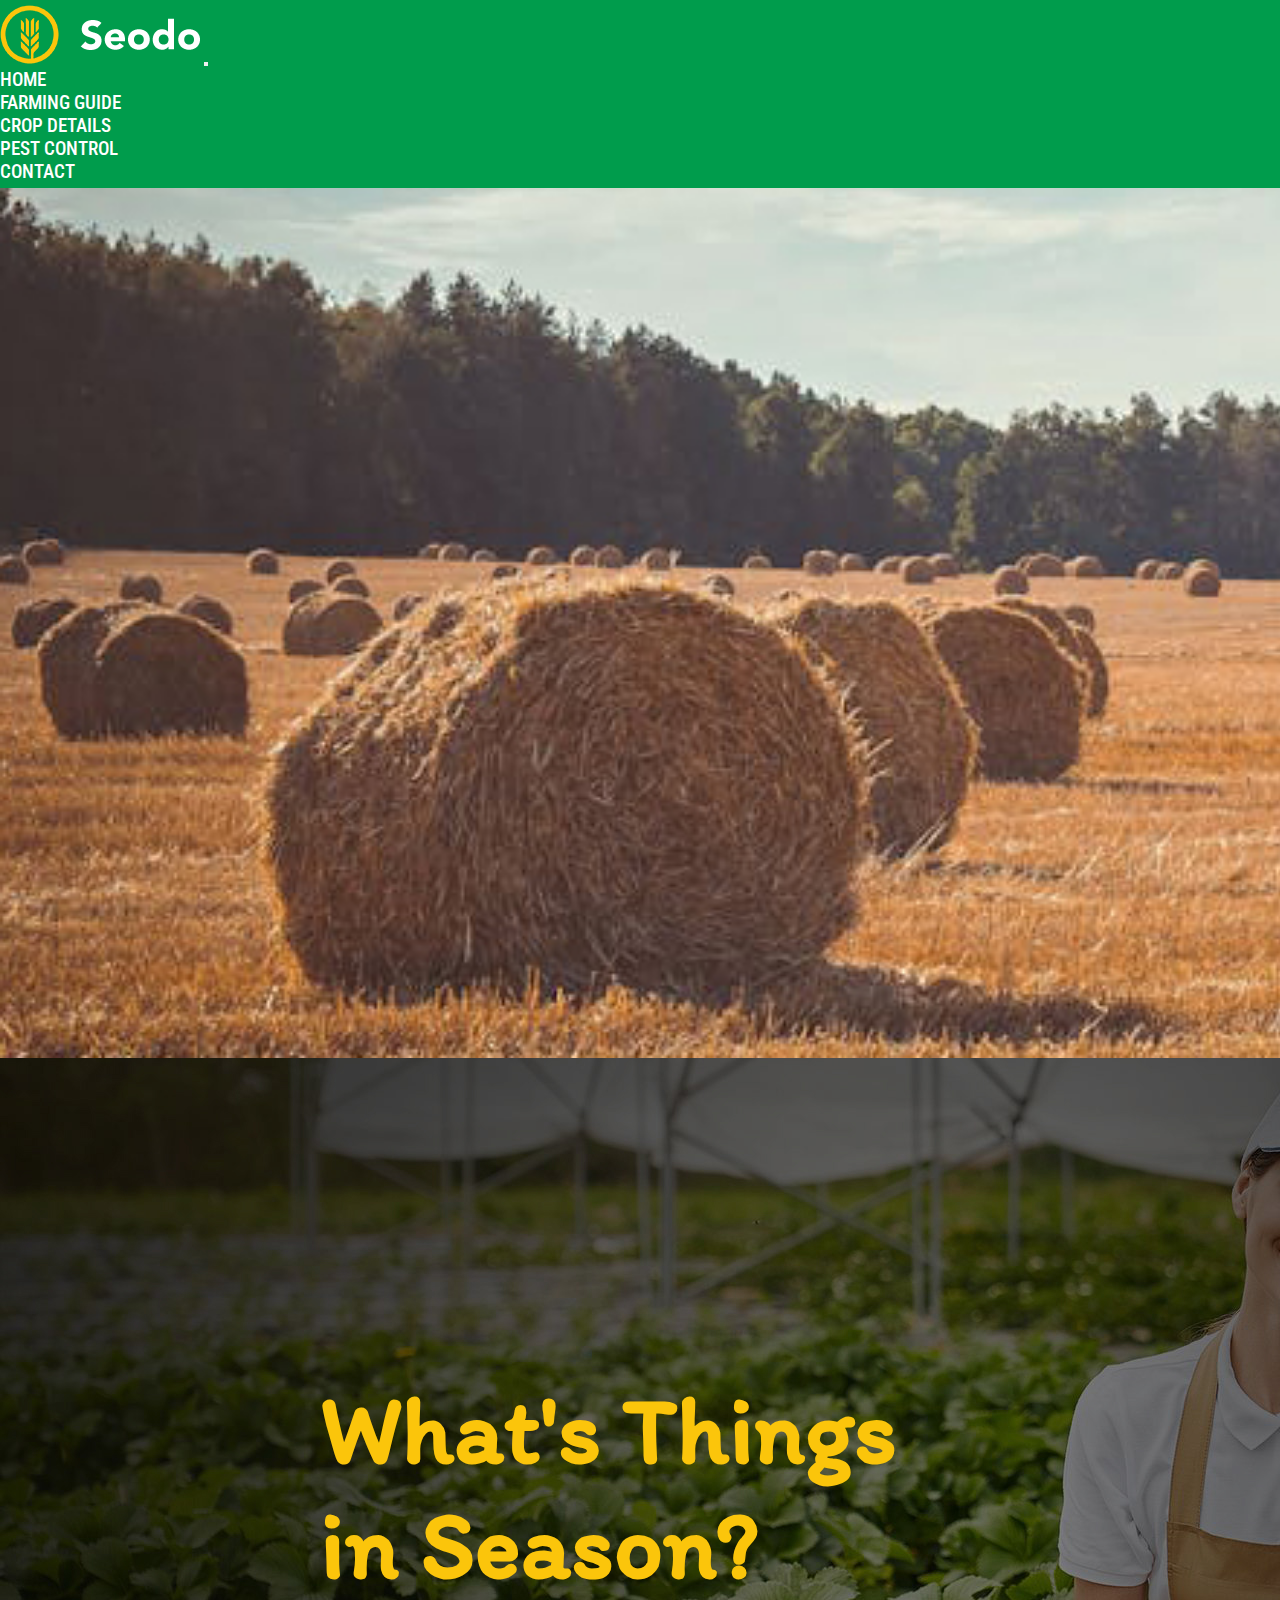
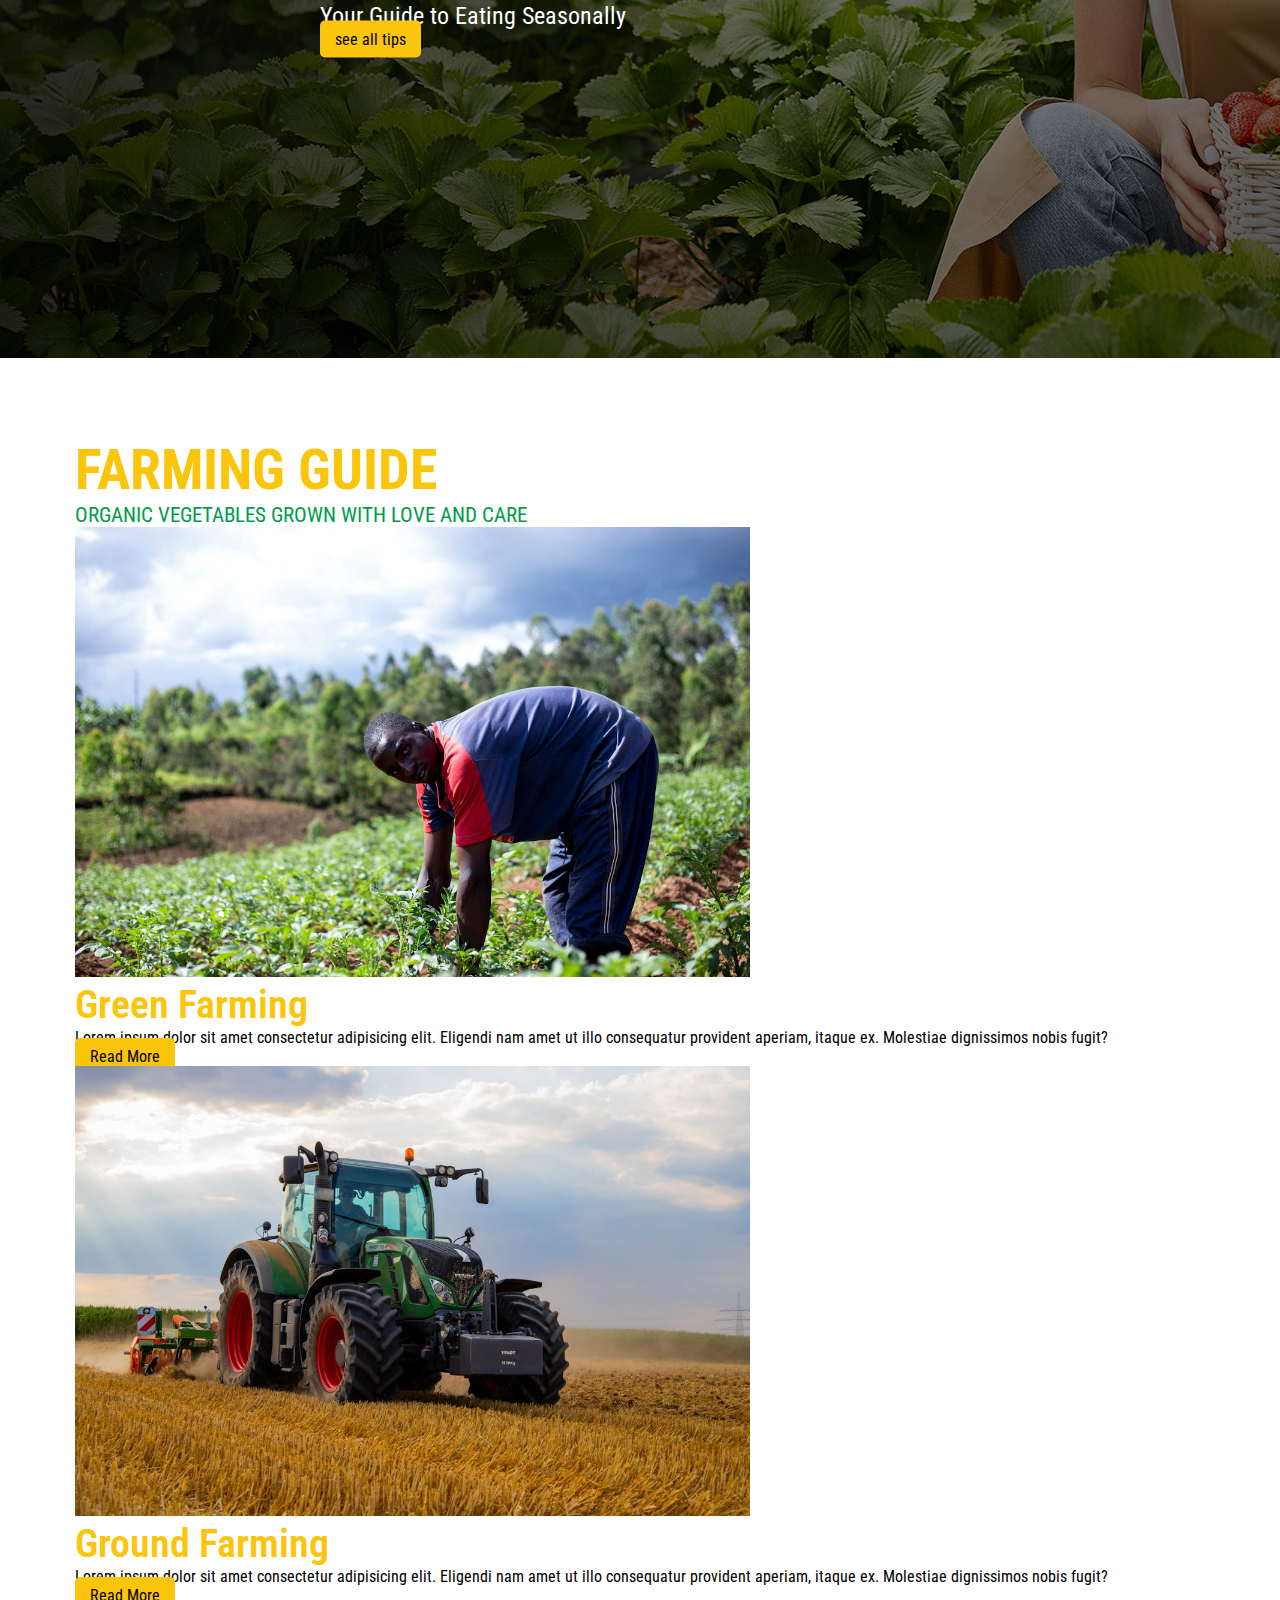
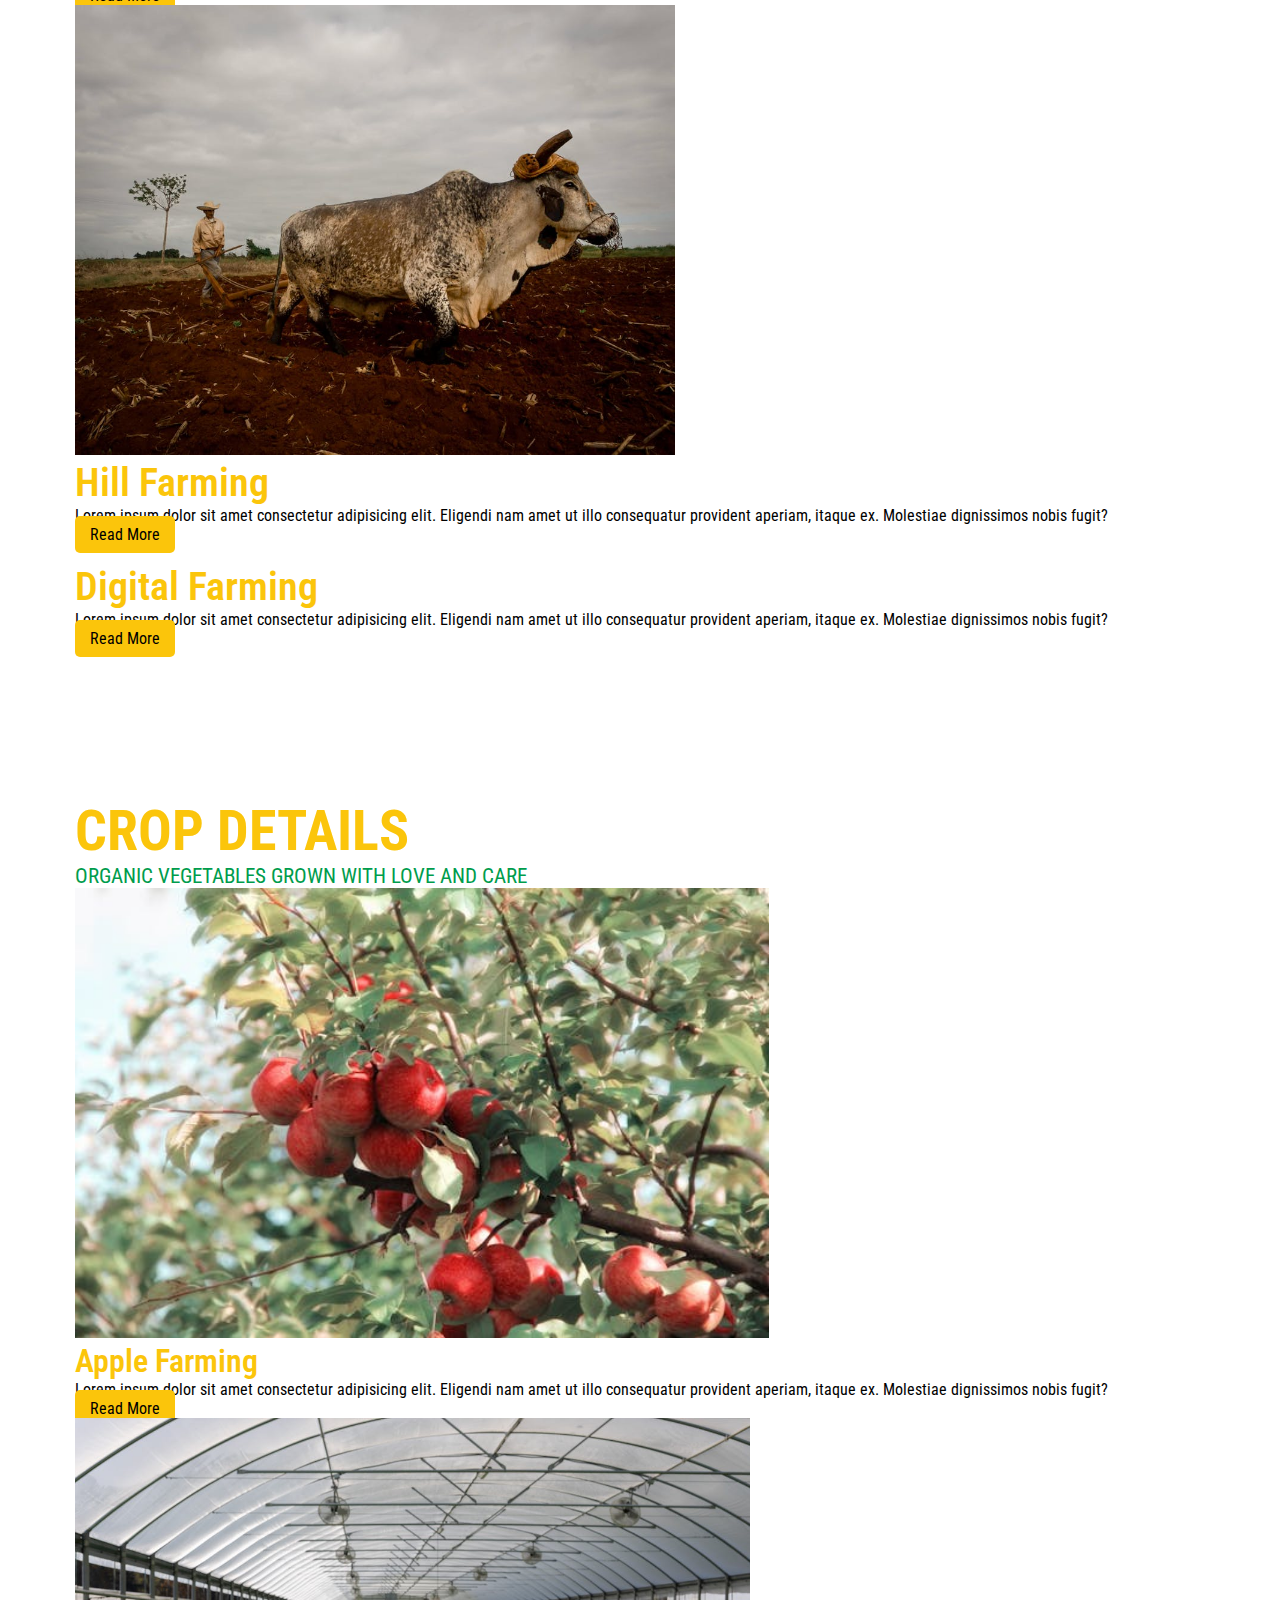
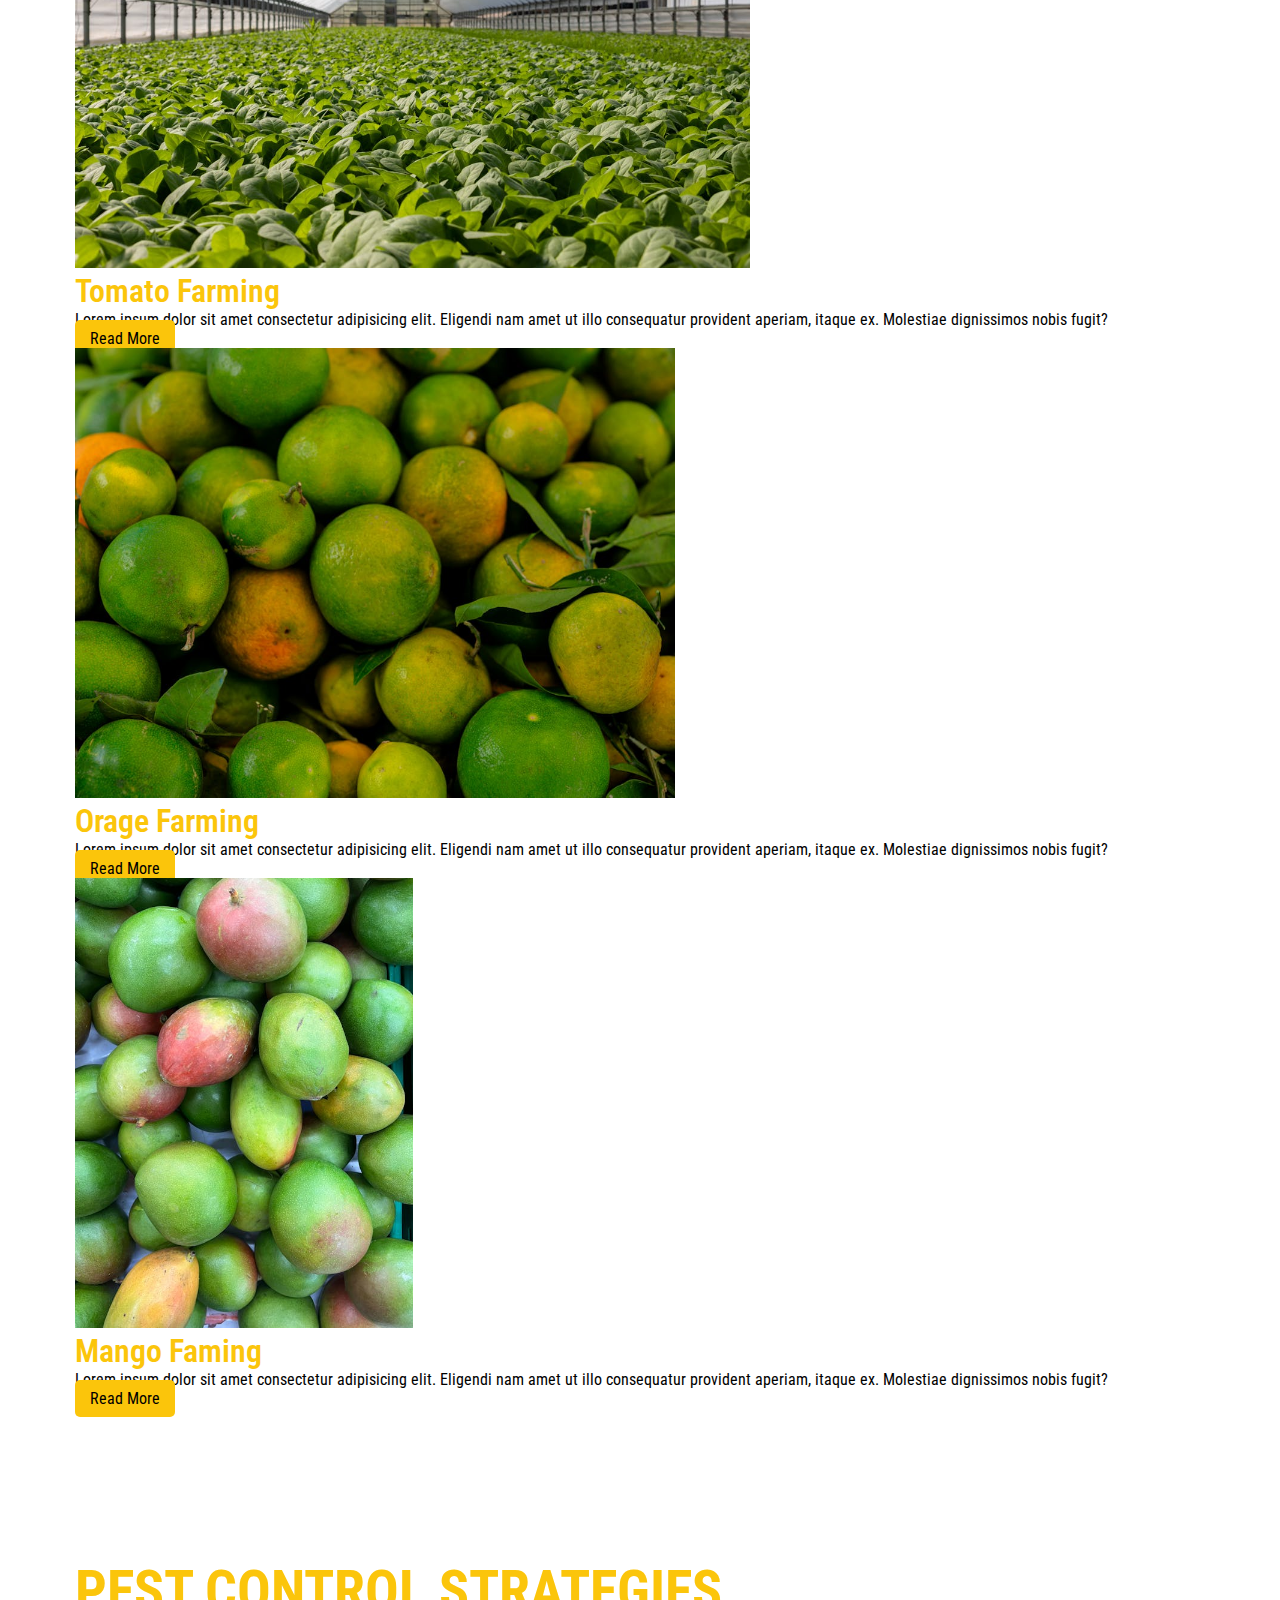
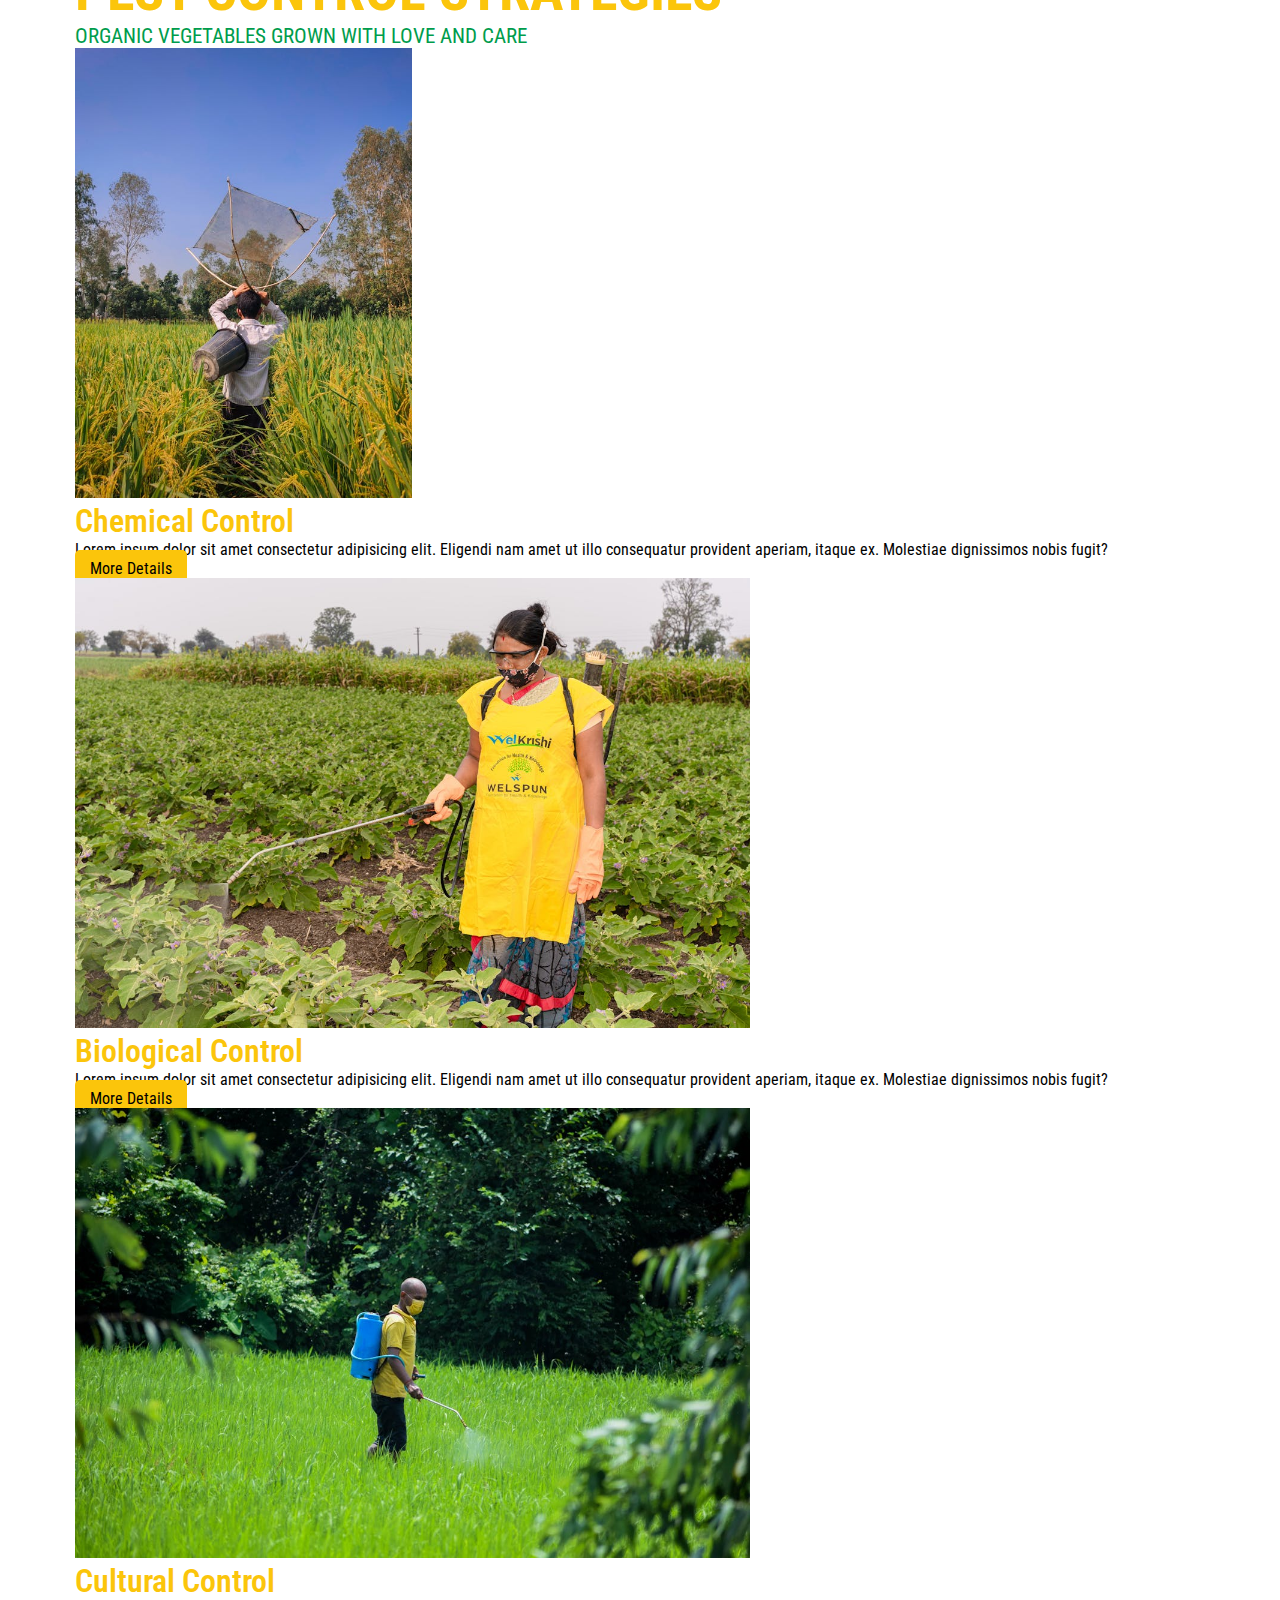
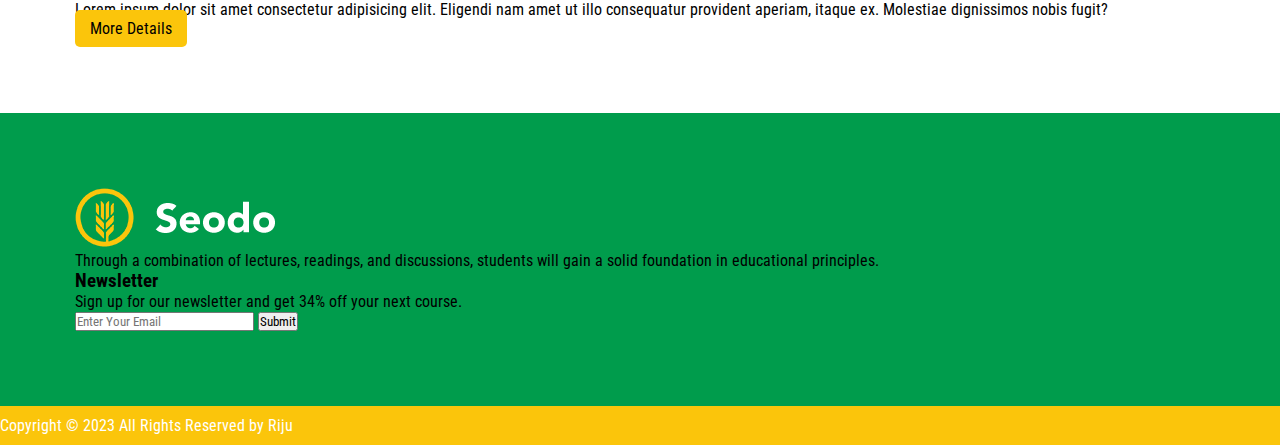
==== index.html @ 11be9fd6 "seodo farming" ====
<!DOCTYPE html>
<html lang="en">

<head>
  <title>Farming Website Desing by Suvra</title>
  <!-- Required meta tags -->
  <meta charset="utf-8" />
  <meta name="viewport" content="width=device-width, initial-scale=1" />

  <!-- Bootstrap CSS -->
  <link href="https://cdn.jsdelivr.net/npm/bootstrap@5.0.2/dist/css/bootstrap.min.css" rel="stylesheet"
    integrity="sha384-EVSTQN3/azprG1Anm3QDgpJLIm9Nao0Yz1ztcQTwFspd3yD65VohhpuuCOmLASjC" crossorigin="anonymous" />
  <!-- Fontawesome cdn link -->
  <link rel="stylesheet" href="https://cdnjs.cloudflare.com/ajax/libs/font-awesome/6.6.0/css/all.min.css"
    integrity="sha512-Kc323vGBEqzTmouAECnVceyQqyqdsSiqLQISBL29aUW4U/M7pSPA/gEUZQqv1cwx4OnYxTxve5UMg5GT6L4JJg=="
    crossorigin="anonymous" referrerpolicy="no-referrer" />
  <!-- Google font link -->
  <link rel="preconnect" href="https://fonts.googleapis.com" />
  <link rel="preconnect" href="https://fonts.gstatic.com" crossorigin />
  <link
    href="https://fonts.googleapis.com/css2?family=Montserrat:ital,wght@0,100..900;1,100..900&family=Roboto+Condensed:ital,wght@0,100..900;1,100..900&family=Roboto:ital,wght@0,100;0,300;0,400;0,500;0,700;0,900;1,100;1,300;1,400;1,500;1,700;1,900&display=swap"
    rel="stylesheet" />
  <link rel="preconnect" href="https://fonts.googleapis.com" />
  <link rel="preconnect" href="https://fonts.gstatic.com" crossorigin />
  <link href="https://fonts.googleapis.com/css2?family=Itim&display=swap" rel="stylesheet" />

  <!-- Custom CSS link -->
  <link rel="stylesheet" href="asset/css/style.css" />
</head>

<body>
  <!-- Header section -->

  <section class="header-section">
    <nav class="navbar navbar-expand-lg navbar-light">
      <div class="container">
        <a class="navbar-brand" href="#"><img src="asset/image/logo.png" alt="" /></a>
        <button class="navbar-toggler" type="button" data-bs-toggle="collapse" data-bs-target="#navbarNav"
          aria-controls="navbarNav" aria-expanded="false" aria-label="Toggle navigation">
          <span class="navbar-toggler-icon"></span>
        </button>
        <div class="collapse navbar-collapse" id="navbarNav">
          <ul class="navbar-nav ms-auto">
            <li class="nav-item">
              <a class="nav-link active text-white pe-3 text-uppercase" aria-current="page" href="index.html">Home</a>
            </li>
            <li class="nav-item">
              <a class="nav-link text-white pe-3 text-uppercase" href="farming.html">Farming Guide</a>
            </li>
            <li class="nav-item">
              <a class="nav-link text-white pe-3 text-uppercase" href="crop.html">Crop Details</a>
            </li>
            <li class="nav-item">
              <a class="nav-link text-white pe-3 text-uppercase" href="pest.html">Pest Control</a>
            </li>
            <li class="nav-item">
              <a class="nav-link text-white pe-3 text-uppercase" href="contact.html">Contact</a>
            </li>
          </ul>
        </div>
      </div>
    </nav>
  </section>

  <section class="Test">

  </section>

  <!-- Slider section -->

  <section class="slider-section">
    <div class="background-img">
      <img src="asset/image/background.jpg" alt="" class="w-100" />
    </div>
    <div class="slider-caption text-center">
      <h1>What's Things in Season?</h1>
      <p>Your Guide to Eating Seasonally</p>
      <div class="slider-caption-btn pt-3">
        <a href="#" class="text-uppercase">see all tips</a>
      </div>
    </div>
  </section>

  <!-- Farming Guide section -->

  <section class="farming-section">
    <div class="farming-heading pb-5 container">
      <div class="title">
        <h2>Farming Guide</h2>
      </div>
      <div class="sub-title">
        <p>Organic vegetables grown with love and care</p>
      </div>
    </div>
    <div class="container">
      <div class="row">
        <div class="col-3">
          <div class="farming-img">
            <img src="asset/image/farming5.jpeg" alt="" class="w-100" />
          </div>
          <div class="farming-caption text-center">
            <h3 class="text-center pt-3" style="font-size: 2.5rem;">Green Farming</h3>
            <p>
              Lorem ipsum dolor sit amet consectetur adipisicing elit.
              Eligendi nam amet ut illo consequatur provident aperiam, itaque
              ex. Molestiae dignissimos nobis fugit?
            </p>
            <a href="#">Read More</a>
          </div>
        </div>
        <div class="col-3">
          <div class="farming-img">
            <img src="asset/image/farming2.jpeg" alt="" class="w-100" />
          </div>
          <div class="farming-caption text-center">
            <h3 class="text-center pt-3" style="font-size: 2.5rem;">Ground Farming</h3>
            <p>
              Lorem ipsum dolor sit amet consectetur adipisicing elit.
              Eligendi nam amet ut illo consequatur provident aperiam, itaque
              ex. Molestiae dignissimos nobis fugit?
            </p>
            <a href="#">Read More</a>
          </div>
        </div>
        <div class="col-3">
          <div class="farming-img">
            <img src="asset/image/farming3.jpeg" alt="" class="w-100" />
          </div>
          <div class="farming-caption text-center">
            <h3 class="text-center pt-3" style="font-size: 2.5rem;">Hill Farming</h3>
            <p>
              Lorem ipsum dolor sit amet consectetur adipisicing elit.
              Eligendi nam amet ut illo consequatur provident aperiam, itaque
              ex. Molestiae dignissimos nobis fugit?
            </p>
            <a href="#">Read More</a>
          </div>
        </div>
        <div class="col-3">
          <div class="farming-img">
            <img src="asset/image/farming4.jpeg" alt="" class="w-100" />
          </div>
          <div class="farming-caption text-center">
            <h3 class="text-center pt-3" style="font-size: 2.5rem;">Digital Farming</h3>
            <p>
              Lorem ipsum dolor sit amet consectetur adipisicing elit.
              Eligendi nam amet ut illo consequatur provident aperiam, itaque
              ex. Molestiae dignissimos nobis fugit?
            </p>
            <a href="#">Read More</a>
          </div>
        </div>
      </div>
    </div>
  </section>

  <!-- Crop Details section -->

  <section class="crop-section">
    <div class="crop-heading pb-5 container">
      <div class="title">
        <h2>Crop Details</h2>
      </div>
      <div class="sub-title">
        <p>Organic vegetables grown with love and care</p>
      </div>
    </div>
    <div class="container">
      <div class="row">
        <div class="col-3">
          <div class="crop-img">
            <img src="asset/image/crops1.jpeg" alt="" class="w-100" />
          </div>
          <div class="crop-caption text-center">
            <h3 class="text-center pt-3">Apple Farming</h3>
            <p>
              Lorem ipsum dolor sit amet consectetur adipisicing elit.
              Eligendi nam amet ut illo consequatur provident aperiam, itaque
              ex. Molestiae dignissimos nobis fugit?
            </p>
            <a href="#">Read More</a>
          </div>
        </div>
        <div class="col-3">
          <div class="crop-img">
            <img src="asset/image/crops2.jpeg" alt="" class="w-100" />
          </div>
          <div class="crop-caption text-center">
            <h3 class="text-center pt-3">Tomato Farming</h3>
            <p>
              Lorem ipsum dolor sit amet consectetur adipisicing elit.
              Eligendi nam amet ut illo consequatur provident aperiam, itaque
              ex. Molestiae dignissimos nobis fugit?
            </p>
            <a href="#">Read More</a>
          </div>
        </div>
        <div class="col-3">
          <div class="crop-img">
            <img src="asset/image/crops3.jpeg" alt="" class="w-100" />
          </div>
          <div class="crop-caption text-center">
            <h3 class="text-center pt-3">Orage Farming</h3>
            <p>
              Lorem ipsum dolor sit amet consectetur adipisicing elit.
              Eligendi nam amet ut illo consequatur provident aperiam, itaque
              ex. Molestiae dignissimos nobis fugit?
            </p>
            <a href="#">Read More</a>
          </div>
        </div>
        <div class="col-3">
          <div class="crop-img">
            <img src="asset/image/crops4.jpeg" alt="" class="w-100" />
          </div>
          <div class="crop-caption text-center">
            <h3 class="text-center pt-3">Mango Faming</h3>
            <p>
              Lorem ipsum dolor sit amet consectetur adipisicing elit.
              Eligendi nam amet ut illo consequatur provident aperiam, itaque
              ex. Molestiae dignissimos nobis fugit?
            </p>
            <a href="#">Read More</a>
          </div>
        </div>
      </div>
    </div>
  </section>

  <!-- Pest control section -->

  <section class="pest-section">
    <div class="pest pb-5 container">
      <div class="title">
        <h2>Pest Control Strategies</h2>
      </div>
      <div class="sub-title">
        <p>Organic vegetables grown with love and care</p>
      </div>
    </div>
    <div class="container">
      <div class="row">
        <div class="col-4">
          <div class="pest-img">
            <img src="asset/image/pest2.jpeg" alt="" class="w-100" />
          </div>
          <div class="pest-caption text-center">
            <h3 class="text-center pt-3">Chemical Control</h3>
            <p>
              Lorem ipsum dolor sit amet consectetur adipisicing elit.
              Eligendi nam amet ut illo consequatur provident aperiam, itaque
              ex. Molestiae dignissimos nobis fugit?
            </p>
            <a href="#">More Details</a>
          </div>
        </div>
        <div class="col-4">
          <div class="pest-img">
            <img src="asset/image/pest3.jpeg" alt="" class="w-100" />
          </div>
          <div class="pest-caption text-center">
            <h3 class="text-center pt-3">Biological Control</h3>
            <p>
              Lorem ipsum dolor sit amet consectetur adipisicing elit.
              Eligendi nam amet ut illo consequatur provident aperiam, itaque
              ex. Molestiae dignissimos nobis fugit?
            </p>
            <a href="#">More Details</a>
          </div>
        </div>
        <div class="col-4">
          <div class="pest-img">
            <img src="asset/image/pest4.jpeg" alt="" class="w-100" />
          </div>
          <div class="pest-caption text-center">
            <h3 class="text-center pt-3">Cultural Control</h3>
            <p>
              Lorem ipsum dolor sit amet consectetur adipisicing elit.
              Eligendi nam amet ut illo consequatur provident aperiam, itaque
              ex. Molestiae dignissimos nobis fugit?
            </p>
            <a href="#">More Details</a>
          </div>
        </div>
      </div>
    </div>
  </section>

  <!-- Footer Section -->

  <!-- Footer Section -->
  <section class="footer-section text-white py-5">
    <div class="container">
      <div class="row">
        <div class="col-12 col-md-6 mb-4">
          <div class="content-title pb-4">
            <img src="asset/image/logo.png" alt="Logo" />
          </div>
          <div class="content-details">
            <p>Through a combination of lectures, readings, and discussions, students will gain a solid
              foundation in educational principles.</p>
          </div>
          <div class="content-icon">
            <ul class="d-flex gap-3 p-0">
              <li><i class="fa-brands fa-facebook-f"></i></li>
              <li><i class="fa-brands fa-twitter"></i></li>
              <li><i class="fa-brands fa-linkedin"></i></li>
            </ul>
          </div>
        </div>

        <div class="col-12 col-md-6">
          <div class="content-title">
            <h3>Newsletter</h3>
          </div>
          <div class="mail-subject">
            <p>Sign up for our newsletter and get 34% off your next course.</p>
            <form action="#">
              <input type="email" class="form-control mb-3" placeholder="Enter Your Email" required />
              <button type="submit" class="btn btn-warning w-100">Submit</button>
            </form>
          </div>
        </div>
      </div>
    </div>
    
  </section>

  <section class="last-footer text-center py-3">
    <div class="container">
      <p>Copyright © 2023 All Rights Reserved by Riju</p>
    </div>
    <div><p id="date"></p></div>
  </section>

  <!-- Option 1: Bootstrap Bundle with Popper -->
  <script src="https://cdn.jsdelivr.net/npm/bootstrap@5.0.2/dist/js/bootstrap.bundle.min.js"
    integrity="sha384-MrcW6ZMFYlzcLA8Nl+NtUVF0sA7MsXsP1UyJoMp4YLEuNSfAP+JcXn/tWtIaxVXM"
    crossorigin="anonymous"></script>


  <script>
    setInterval(function () {
      let currentDate = new Date();
      let dateString = currentDate.toLocaleString();
      document.getElementById("date").innerHTML = dateString;
    }, 1000);
  </script>
</body>

</html>
---- asset/css/style.css ----
* {
    margin: 0;
    padding: 0;
    font-family: "Roboto Condensed", sans-serif;
}

:root {
    --primary-color: #FBC50B;
    --secondary-color: #009C4C;
    --white-color: #fff;

    --primary-bg: #FBC50B;
    --secondary-bg: #009C4C;
    --white-bg: #fff;

    --btn-primary-bg: #FBC50B;
    --btn-secondary-bg: #009C4C;
    --btn-primary-color: #000000;
    --btn-secondary-color: #fff;

}

a {
    text-decoration: none;
}

ul li {
    list-style: none;
}

section {
    padding: 75px;
}

.title h2 {
    font-size: 3.5rem;
    font-weight: 700;
    color: var(--primary-color);
    text-transform: uppercase;
}

.sub-title {
    font-size: 1.3rem;
    font-weight: 400;
    color: var(--secondary-color);
    text-transform: uppercase;
}

/*xxxxxxxxxxxxxxx 
Header section
xxxxxxxxxxxxxxxx */

#navbarNav ul li a {
    color: var(--white-color);
    font-size: 1.2rem;
    font-weight: 500;
    text-transform: uppercase;
    transition: 0.4s;
}
#navbarNav ul li a:hover {
    border-bottom: 2px solid var(--primary-color);  
}

.header-section {
    background-color: var(--secondary-bg);
    padding: 5px 0;
}

/*xxxxxxxxxxxxxxx 
Slider section
xxxxxxxxxxxxxxxx */

.slider-section {
    padding: 0;
    position: relative;
}

.slider-caption {
    position: absolute;
    top: 50%;
    left: 50%;
    transform: translate(-50%, -50%);
}

.slider-caption h1 {
    font-family: "Itim", cursive;
    font-size: 6rem;
    color: var(--primary-color);
    font-weight: 700;
}

.slider-caption p {
    font-size: 1.5rem;
    font-weight: 500px;
    color: var(--white-color);
}

.slider-caption a {
    padding: 9px 15px;
    background-color: var(--btn-primary-bg);
    color: var(--btn-primary-color);
    border-radius: 5px;
    transition: 0.4s ease-out;
    font-weight: 400;
}

.slider-caption a:hover {
    background-color: var(--btn-secondary-bg);
    color: var(--btn-secondary-color);
}

/*xxxxxxxxxxxxxxx 
Farming Guide section
xxxxxxxxxxxxxxxx */


.farming-section .farming-img img {
    height: 50vh;
    object-fit: cover;
}

.farming-section .farming-caption h3 {
    color: var(--primary-color);
    font-size: 5rem;
    font-weight: 600;


}

.farming-section .farming-caption a {
    padding: 9px 15px;
    background-color: var(--btn-primary-bg);
    color: var(--btn-primary-color);
    border-radius: 5px;
    transition: 0.4s ease-out;
    font-weight: 400;
}

.farming-section .farming-caption a:hover {
    background-color: var(--btn-secondary-bg);
    color: var(--btn-secondary-color);
}

.farming-section .farming-caption p {
    text-align: justify;
    font-size: 1rem;
}

/*xxxxxxxxxxxxxxx 
Crop Details section
xxxxxxxxxxxxxxxx */

.crop-section .crop-img img {
    height: 50vh;
    object-fit: cover;
}

.crop-section .crop-caption h3 {
    color: var(--primary-color);
    font-size: 2rem;
    font-weight: 600;


}

.crop-section .crop-caption a {
    padding: 9px 15px;
    background-color: var(--btn-primary-bg);
    color: var(--btn-primary-color);
    border-radius: 5px;
    transition: 0.4s ease-out;
    font-weight: 400;
}

.crop-section .crop-caption a:hover {
    background-color: var(--btn-secondary-bg);
    color: var(--btn-secondary-color);
}

.crop-section .crop-caption p {
    text-align: justify;
    font-size: 1rem;
}

/*xxxxxxxxxxxxxxx 
Pest Control section
xxxxxxxxxxxxxxxx */

.pest-section .pest-img img {
    height: 50vh;
    object-fit: cover;
}

.pest-section .pest-caption h3 {
    color: var(--primary-color);
    font-size: 2rem;
    font-weight: 600;


}

.pest-section .pest-caption a {
    padding: 9px 15px;
    background-color: var(--btn-primary-bg);
    color: var(--btn-primary-color);
    border-radius: 5px;
    transition: 0.4s ease-out;
    font-weight: 400;
}

.pest-section .pest-caption a:hover {
    background-color: var(--btn-secondary-bg);
    color: var(--btn-secondary-color);
}

.pest-section .pest-caption p {
    text-align: justify;
    font-size: 1rem;
}

/* Footer Section */

.footer-section {
    background-color: var(--btn-secondary-bg);
}

.last-footer {
    padding: 10px 0;
    background-color: var(--primary-bg);
    color: var(--white-color);
}

/*xxxxxxxxxxxxxxx 
Breadcrumbs section
xxxxxxxxxxxxxxxx */


.breadcrumbs-section {
    padding: 0;
    position: relative;
}

.breadcrumbs-section .breadcrumbs-caption {
    position: absolute;
    top: 50%;
    left: 50%;
    transform: translate(-50%, -50%);
}

.breadcrumbs-section .background-img img {
    width: 100%;
    filter: brightness(0.5);
}

.breadcrumbs-section .breadcrumbs-caption h1 {
    font-family: "Itim", cursive;
    font-size: 6rem;
    color: var(--primary-color);
    font-weight: 700;
}

.breadcrumbs-section .breadcrumbs-caption-btn a {
    color: var(--secondary-color);
    font-size: 1.5rem;
    font-weight: 600;
    transition: 0.4s ease-out;
}

.breadcrumbs-section .breadcrumbs-caption-btn a:hover {
    color: var(--primary-color);
}

.breadcrumbs-section .breadcrumbs-caption-btn span {
    color: var(--secondary-color);
    font-size: 1.5rem;
    font-weight: 600;
}


/*xxxxxxxxxxxxxxx 
Contact section
xxxxxxxxxxxxxxxx */

.contact-section {
    background-color: #f8f9fa;
    /* Light background for contrast */
}

.contact-form {
    background: #ffffff;
    border-radius: 8px;
}

.contact-form .form-control {
    border: 1px solid #ced4da;
    border-radius: 5px;
    padding: 12px;
    font-size: 16px;
}

.contact-form .btn-primary {
    background-color: #28a745;
    /* Green button color */
    border: none;
    font-size: 16px;
    font-weight: bold;
    transition: background-color 0.3s ease;
}

.contact-form .btn-primary:hover {
    background-color: #218838;
}

.Test{
    background-image: url(../image/breadcrumbs.jpg);
    background-repeat: no-repeat;
    background-size: cover;
    height: 80vh;
}
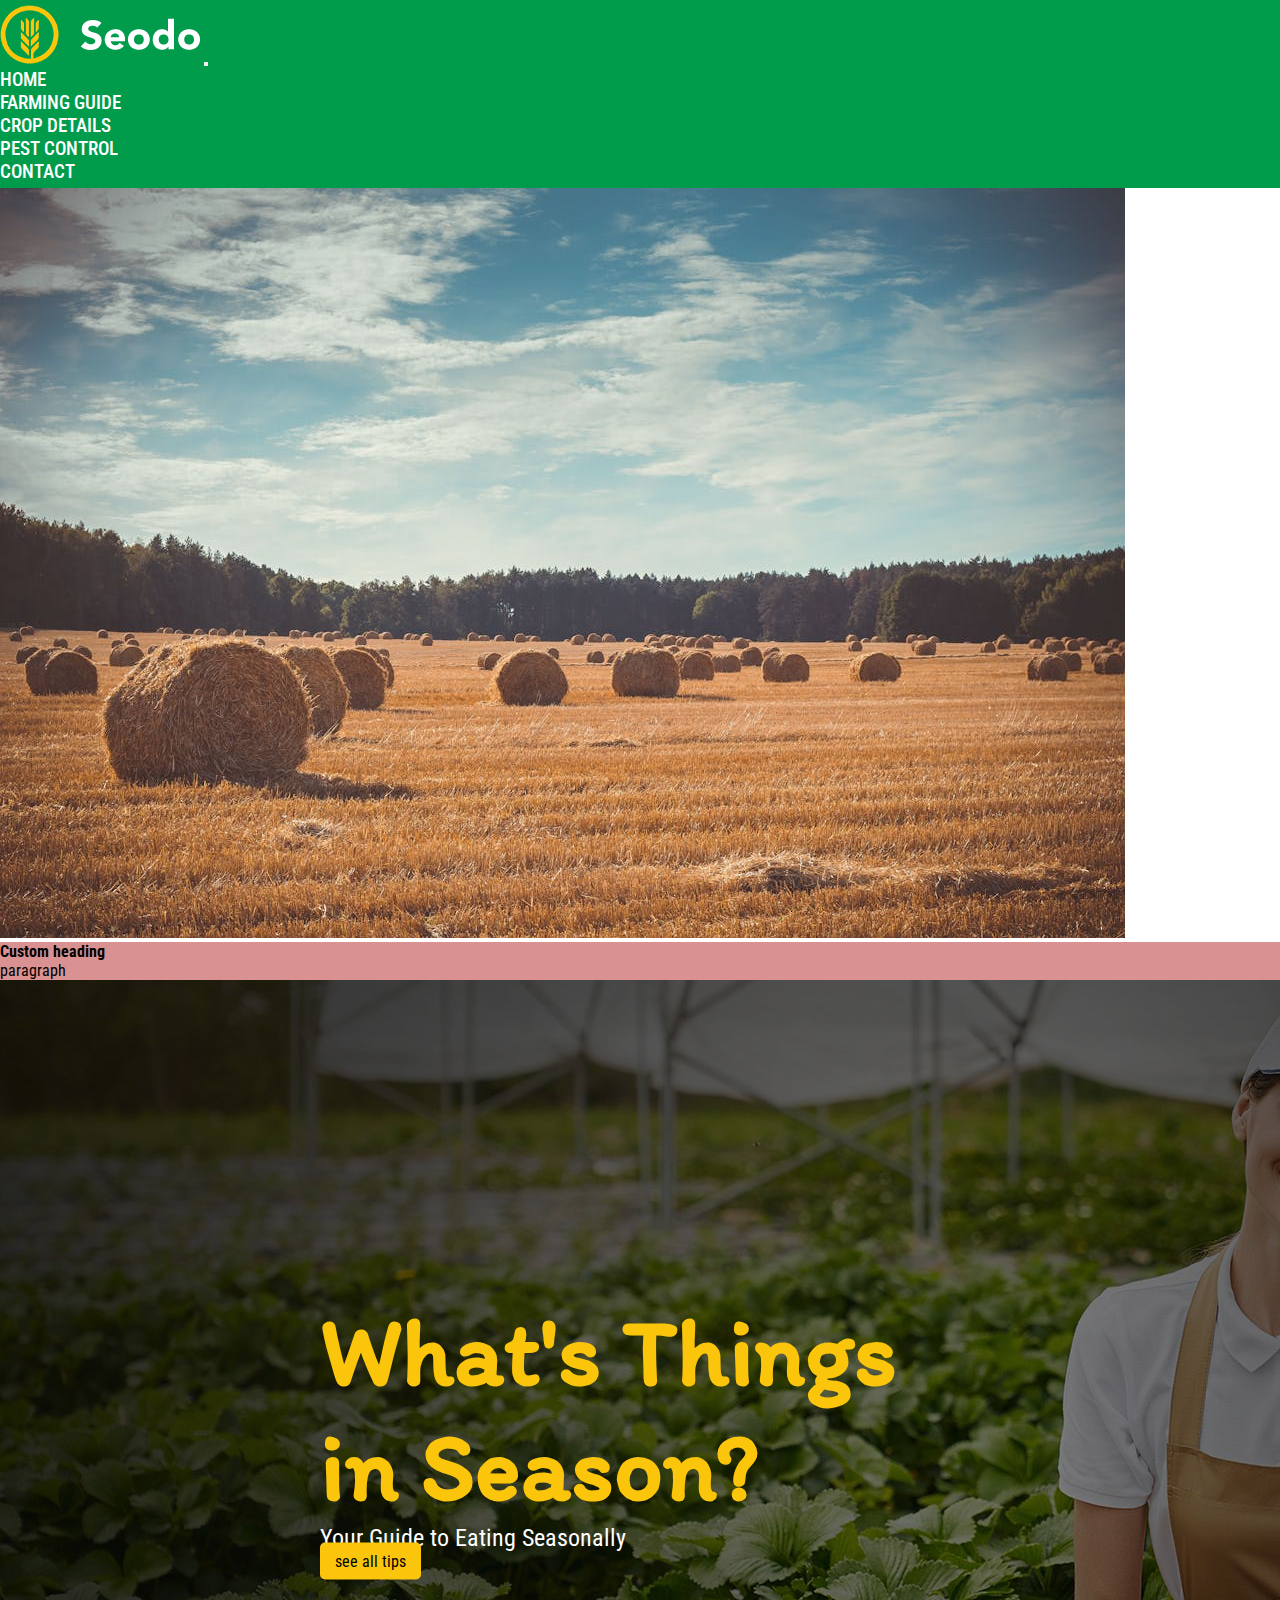
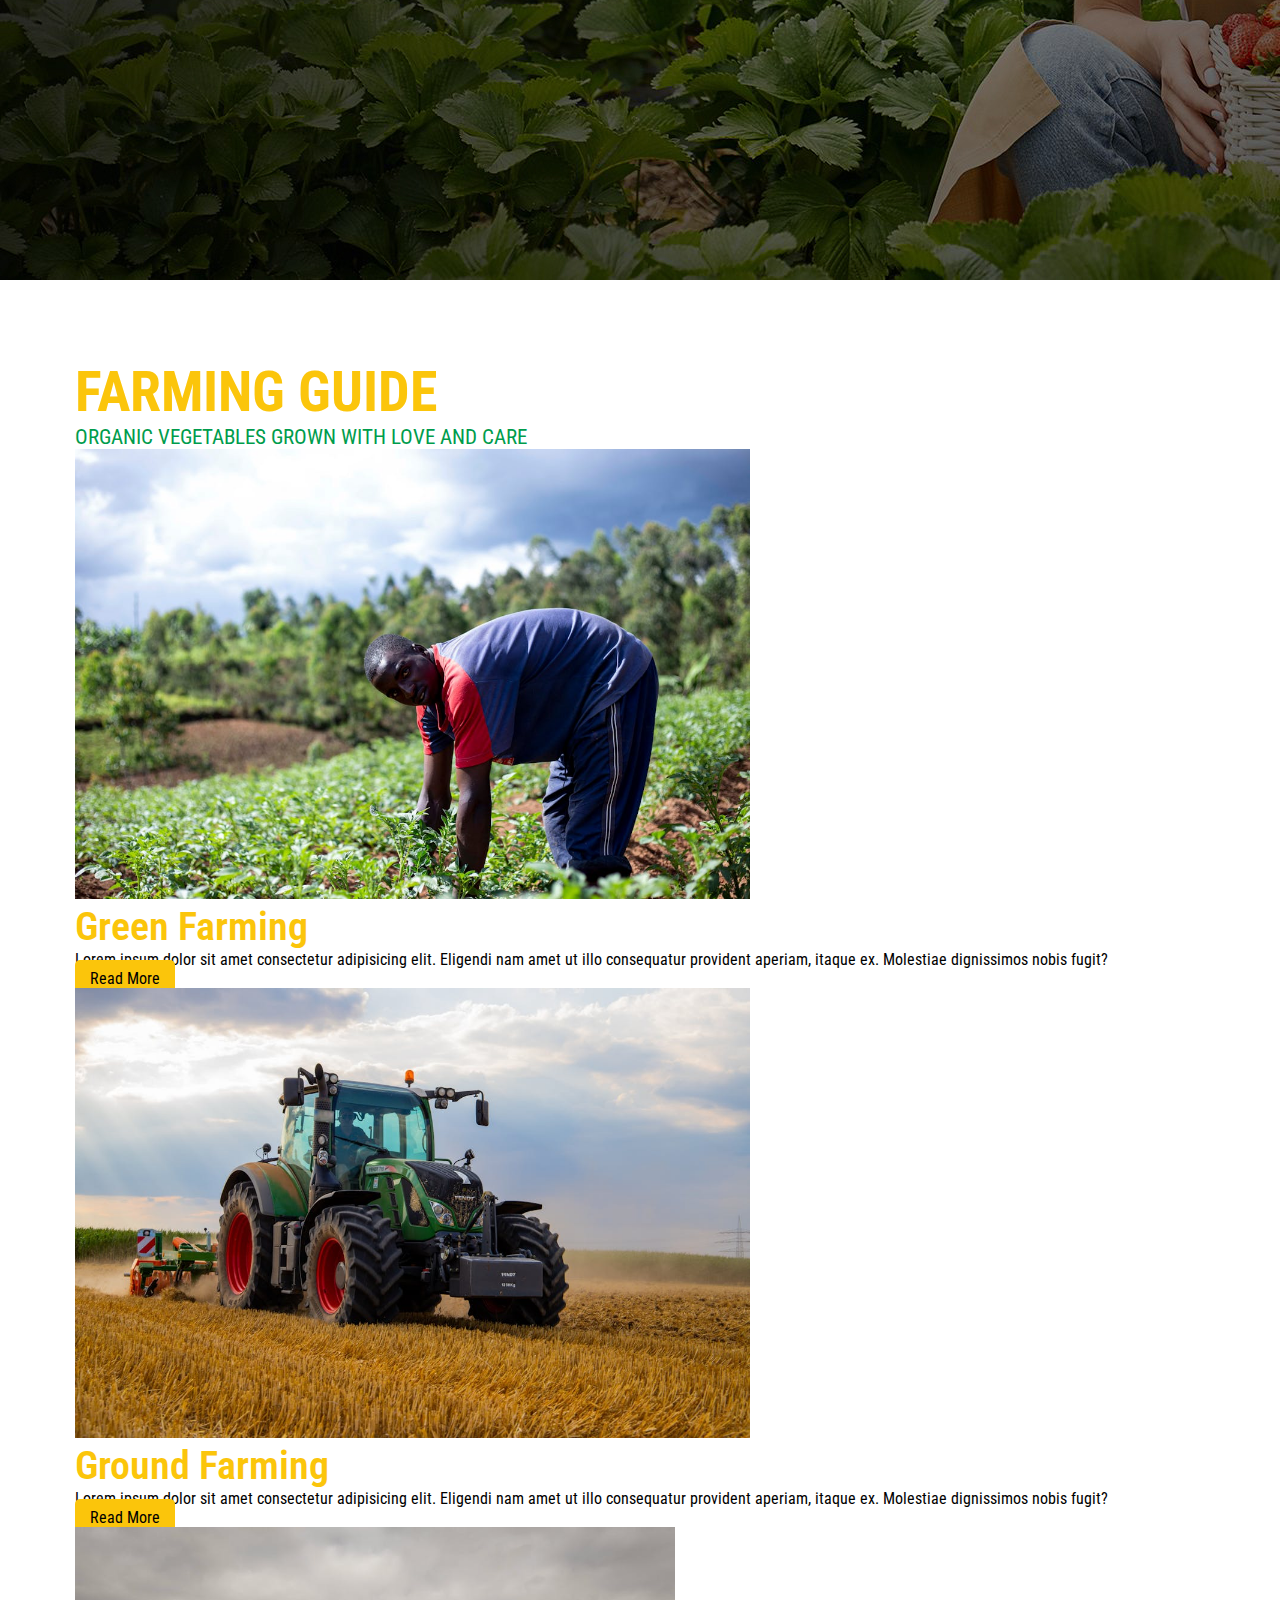
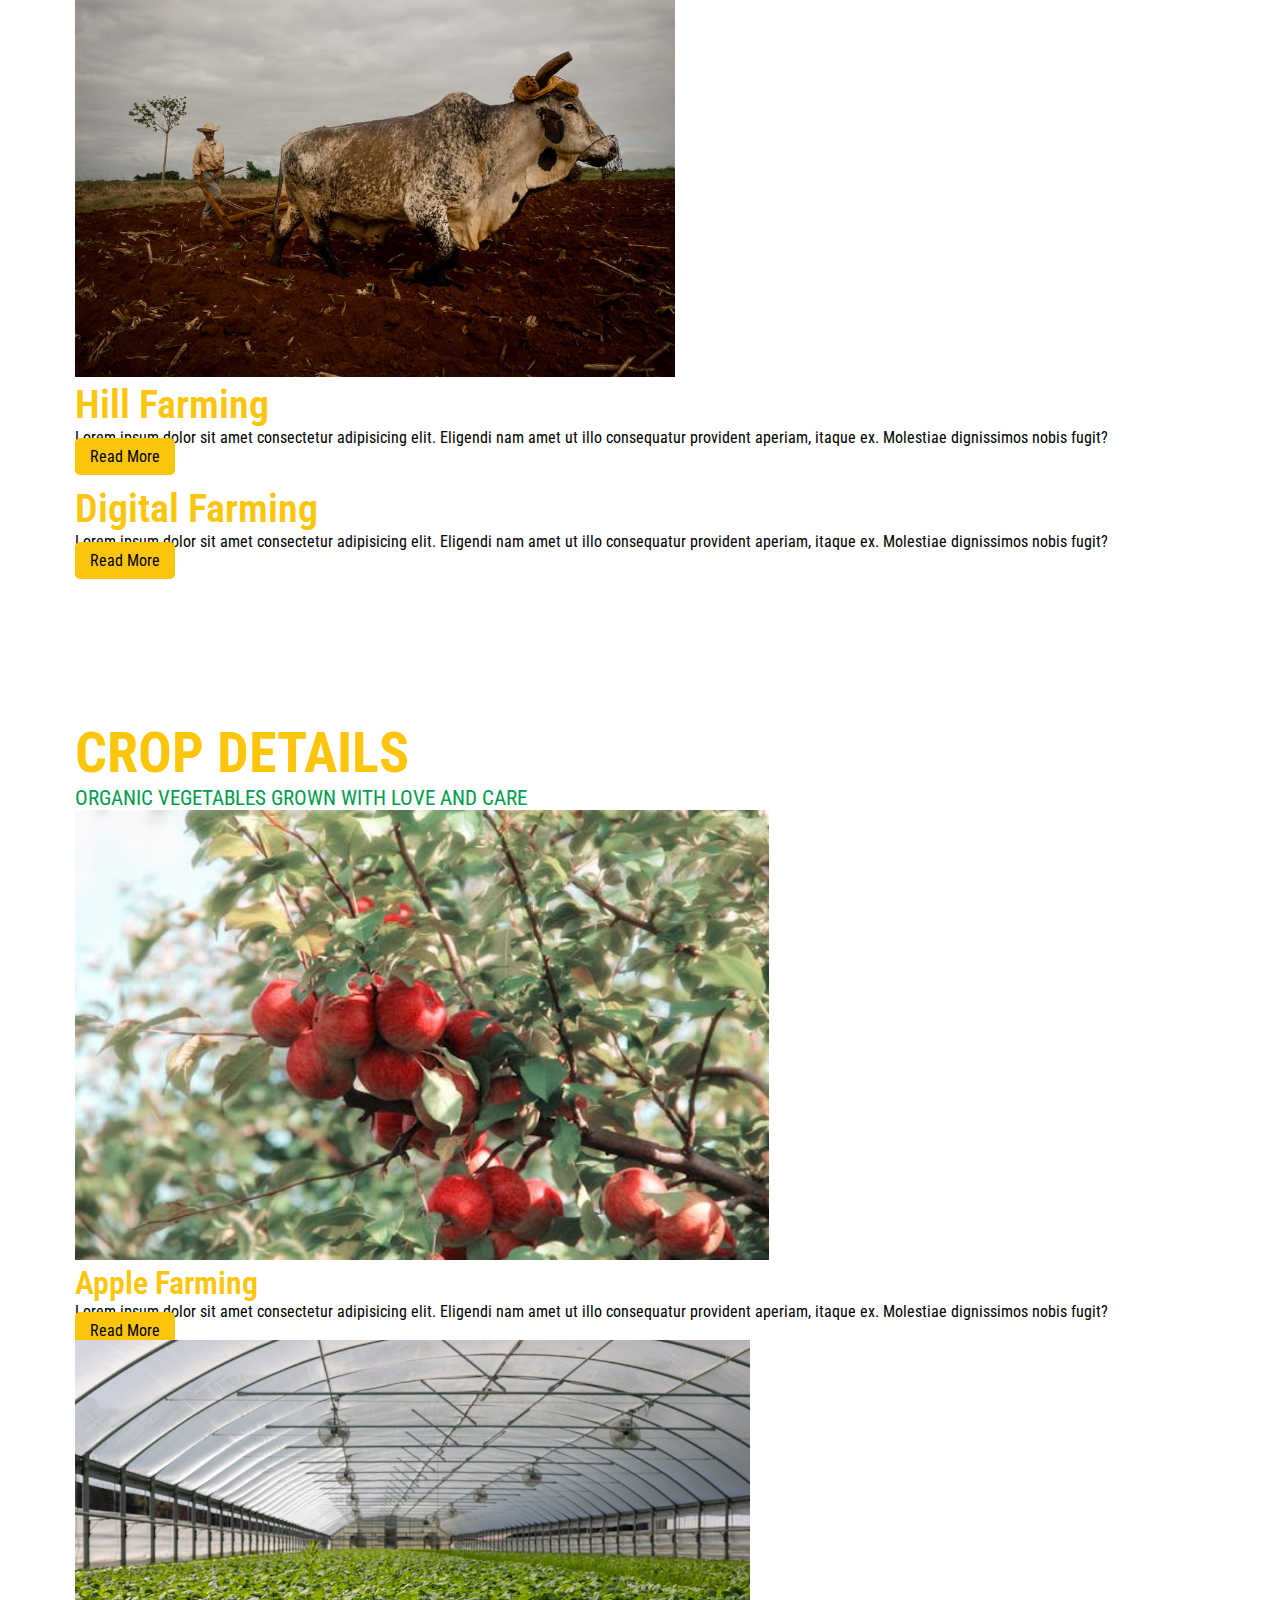
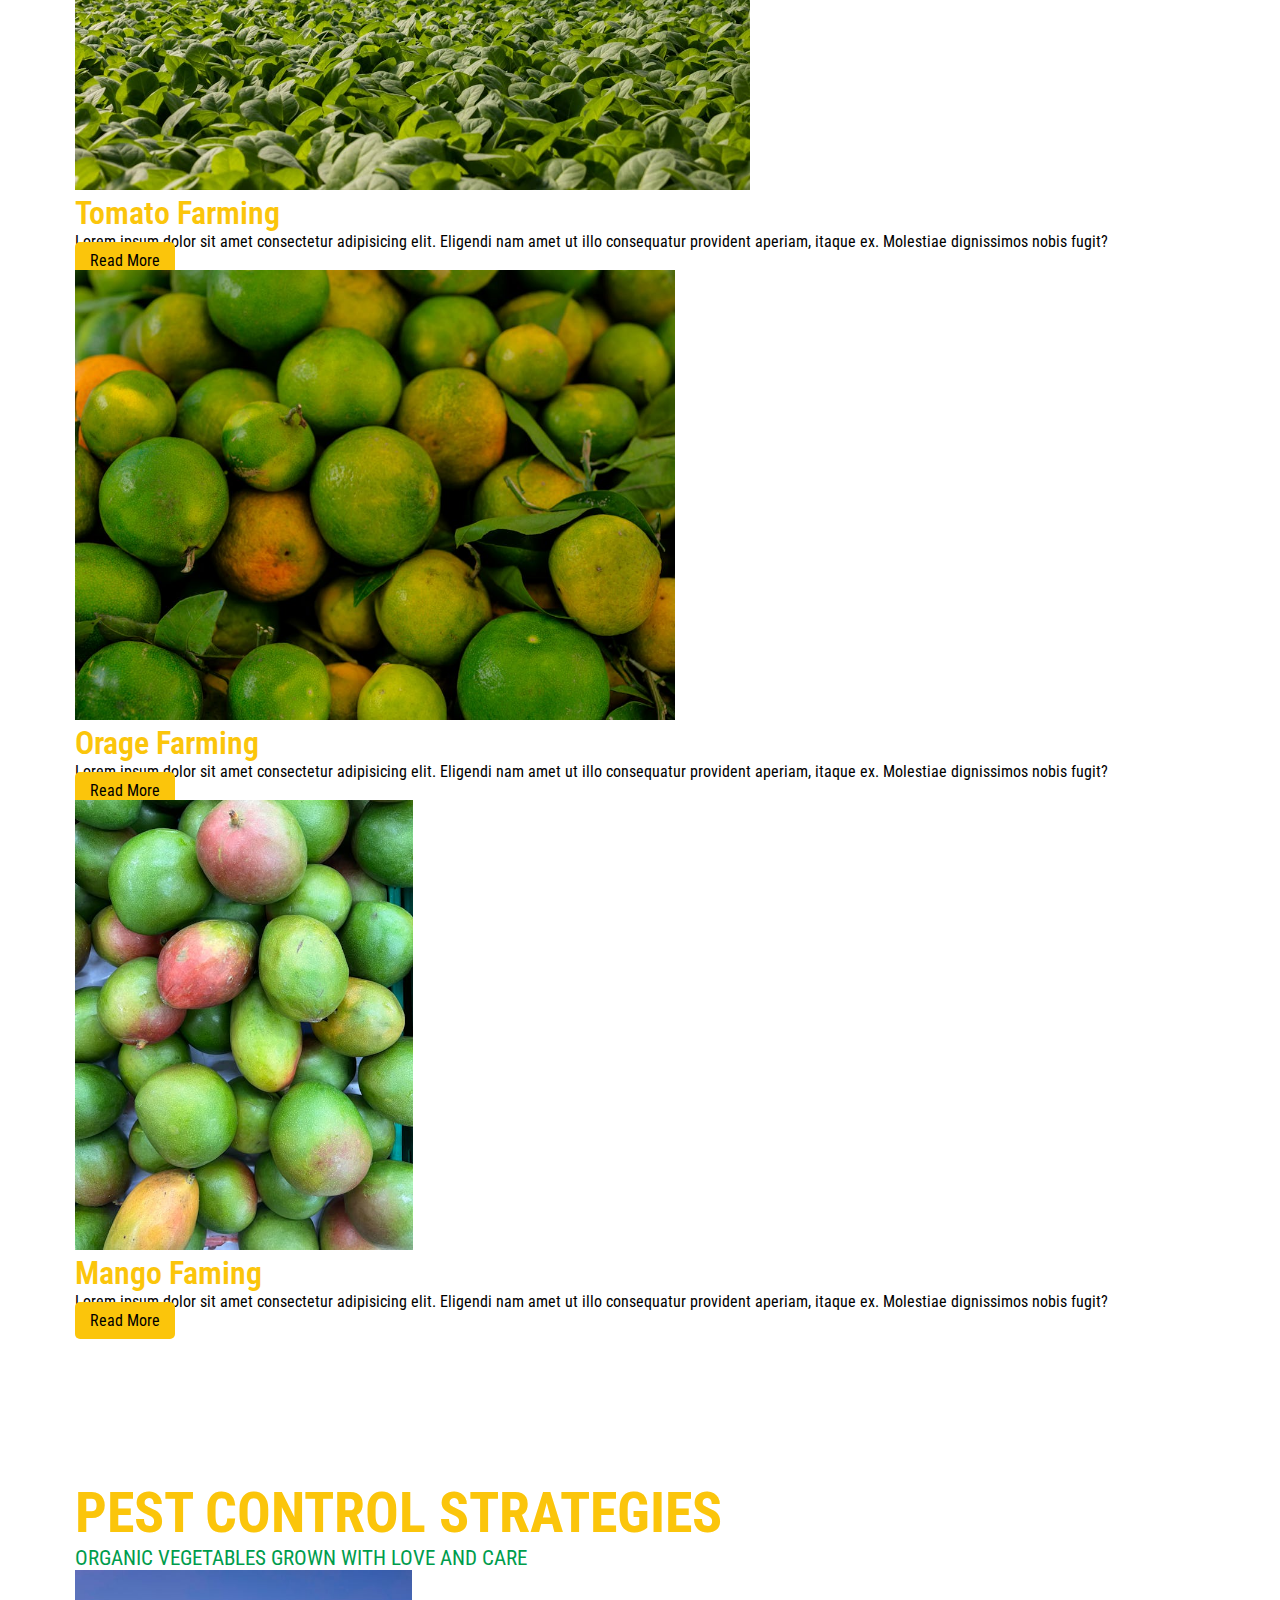
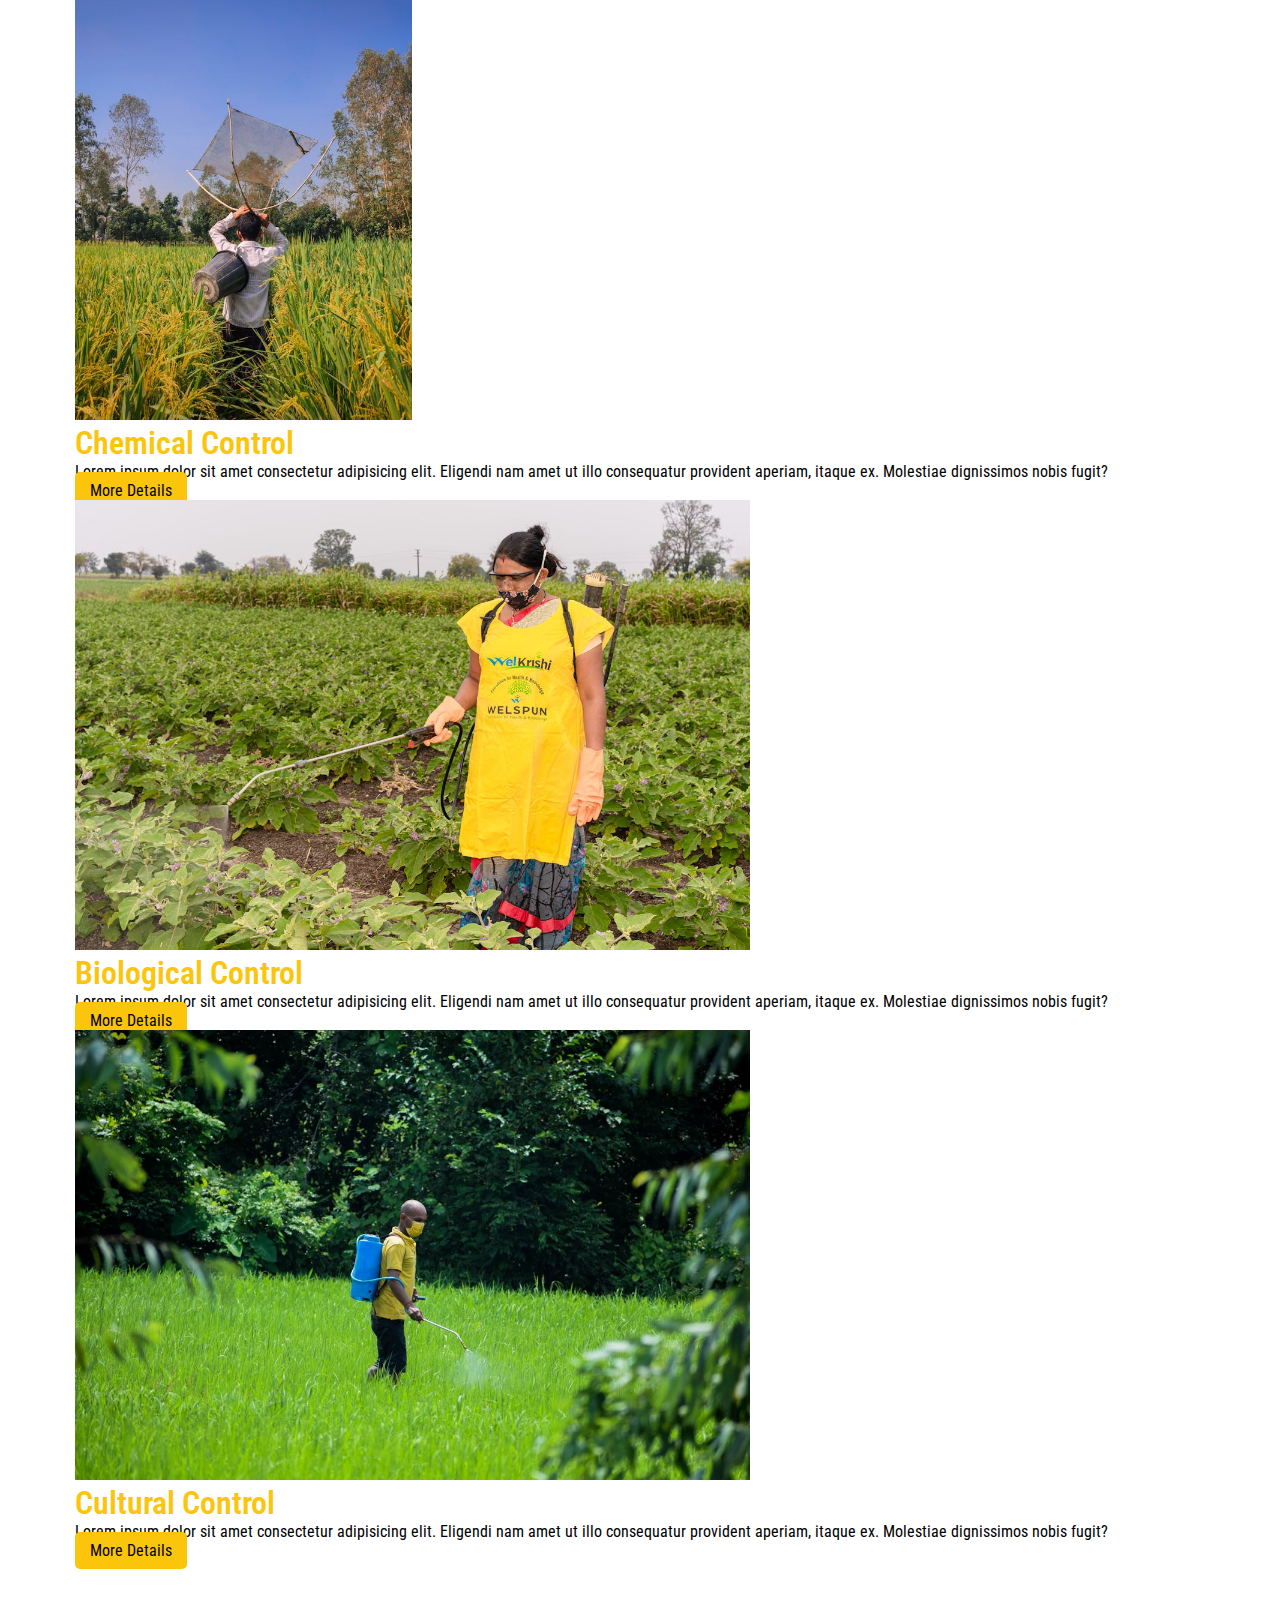
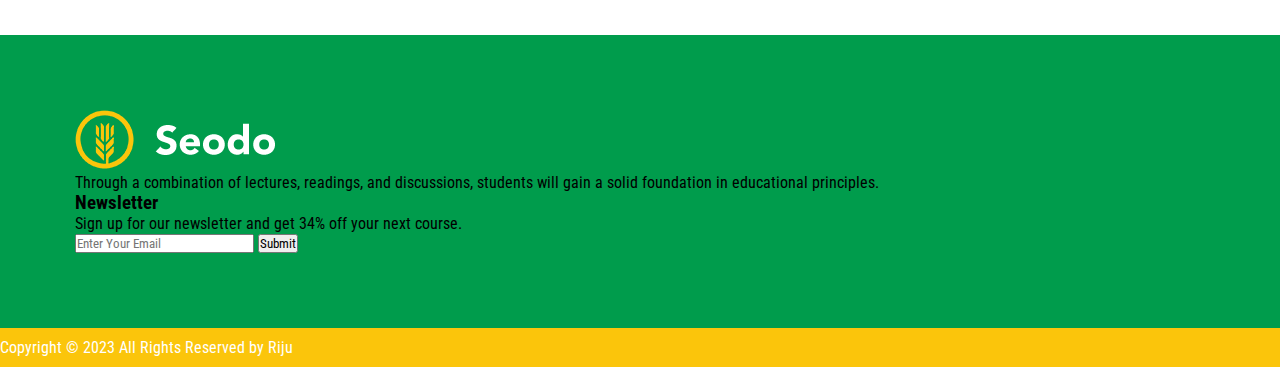
==== commit 8e6db6d1: "updating" ====
--- a/index.html
+++ b/index.html
@@ -62,9 +62,13 @@
     </nav>
   </section>
 
-  <section class="Test">
-
-  </section>
+  <div class="bg-image">
+    <img src="asset/image/breadcrumbs.jpeg" class="w-100" />
+    <div class="mask text-light d-flex justify-content-center flex-column text-center" style="background-color: rgba(181, 36, 36, 0.5)">
+      <h4>Custom heading</h4>
+      <p class="m-0">paragraph</p>
+    </div>
+  </div>
 
   <!-- Slider section -->
 
--- a/asset/css/style.css
+++ b/asset/css/style.css
@@ -310,10 +310,3 @@
 .contact-form .btn-primary:hover {
     background-color: #218838;
 }
-
-.Test{
-    background-image: url(../image/breadcrumbs.jpg);
-    background-repeat: no-repeat;
-    background-size: cover;
-    height: 80vh;
-}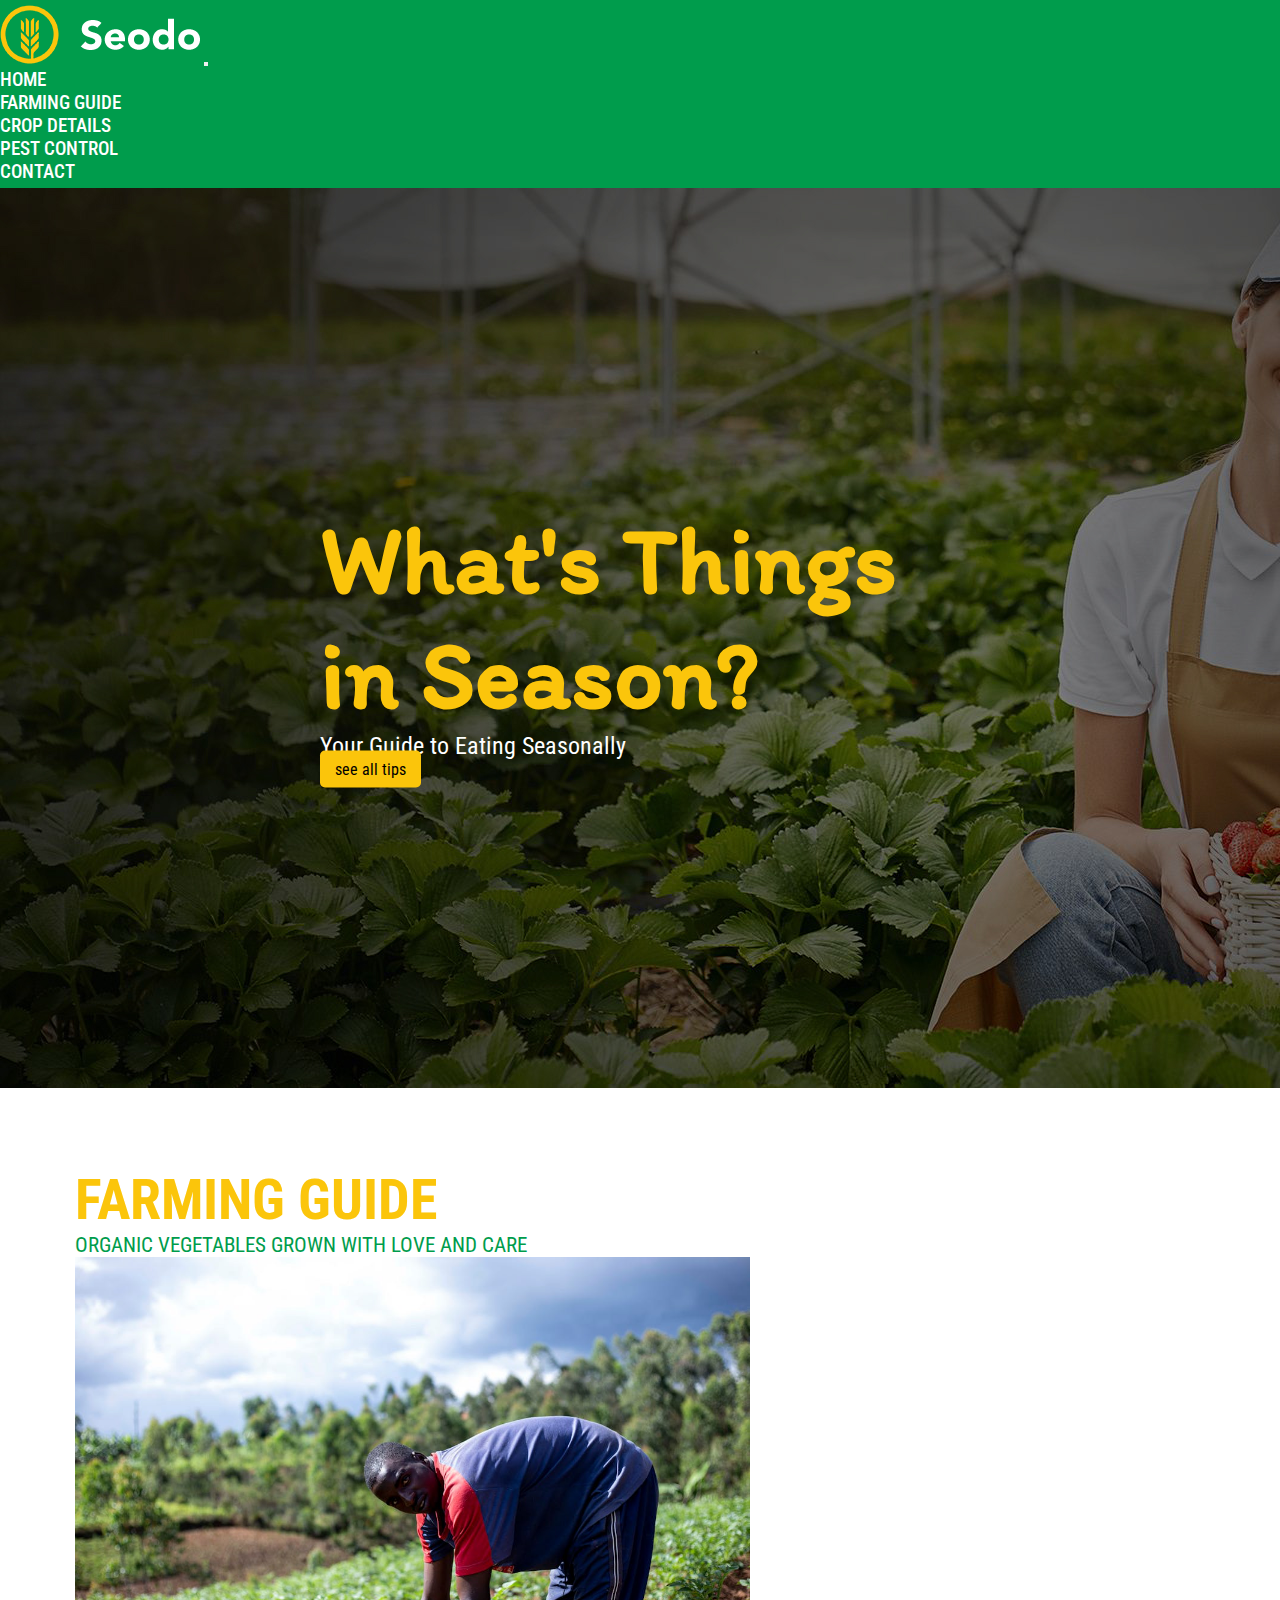
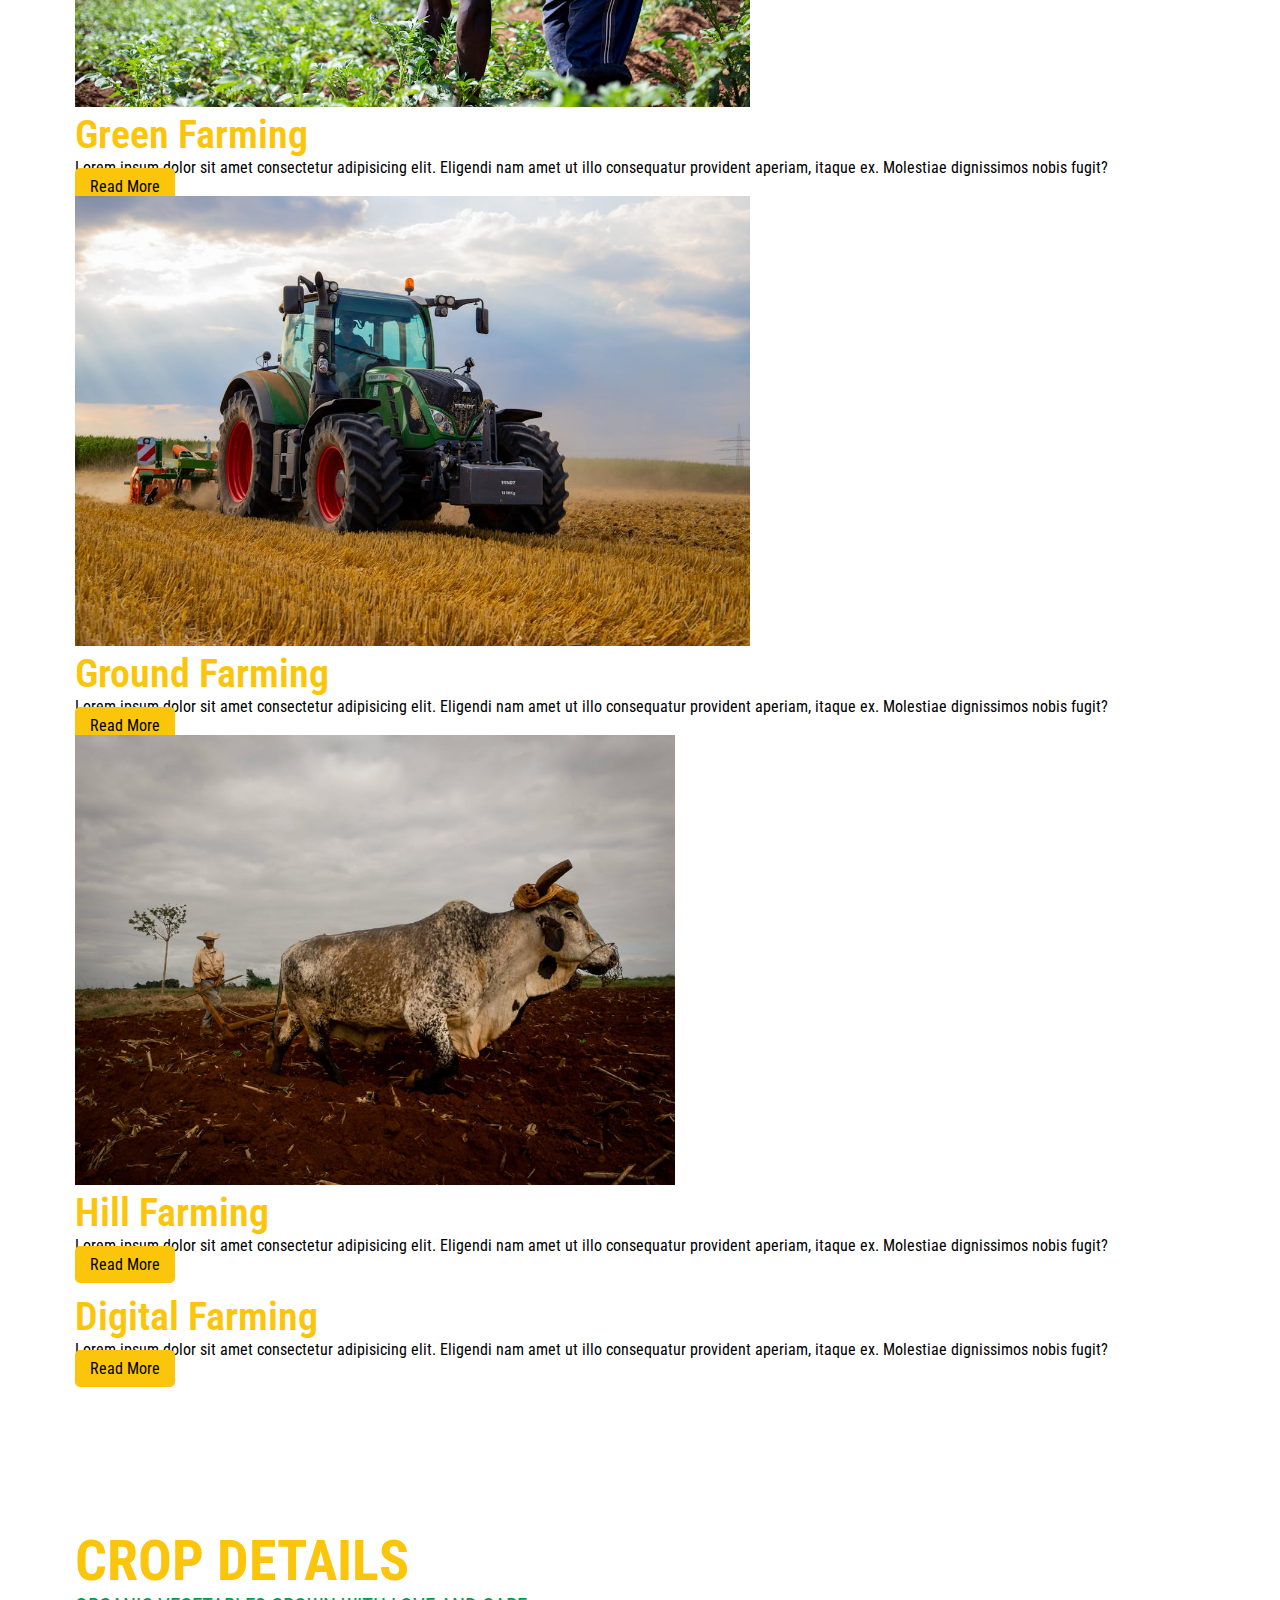
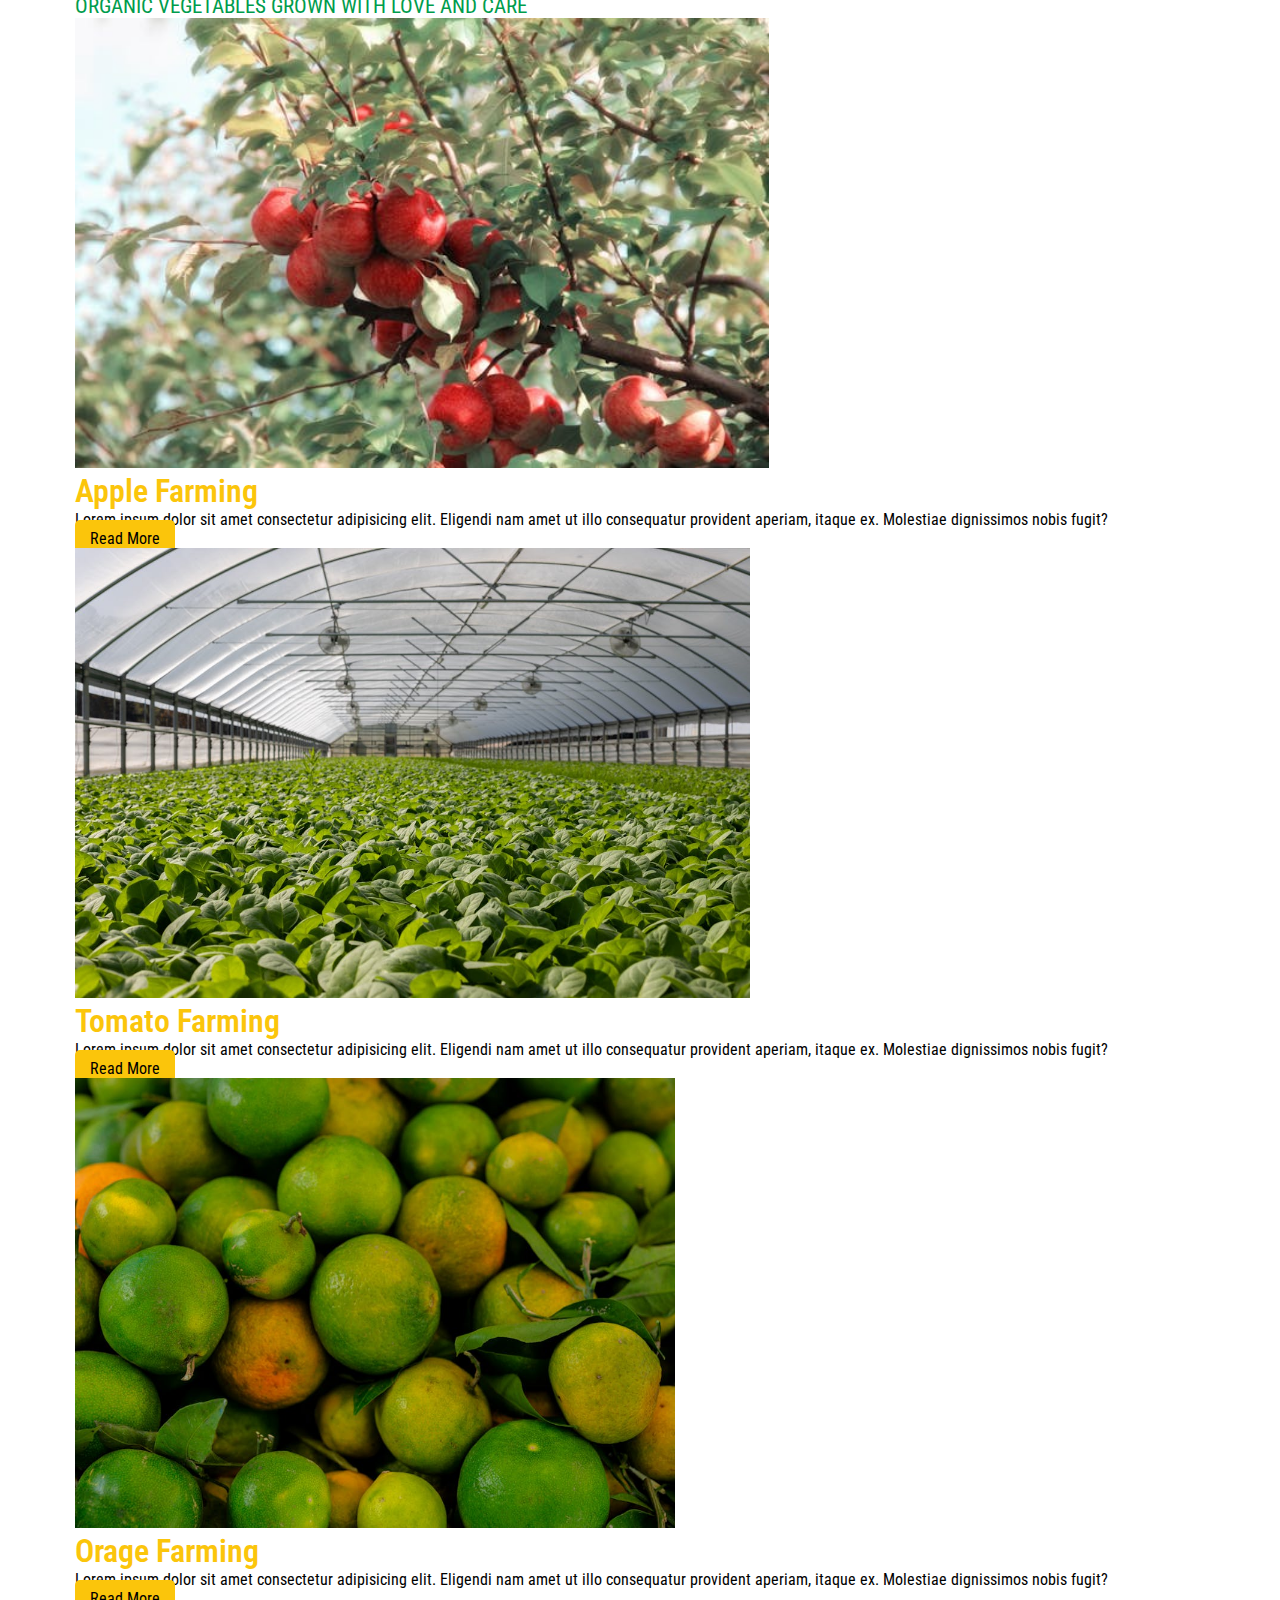
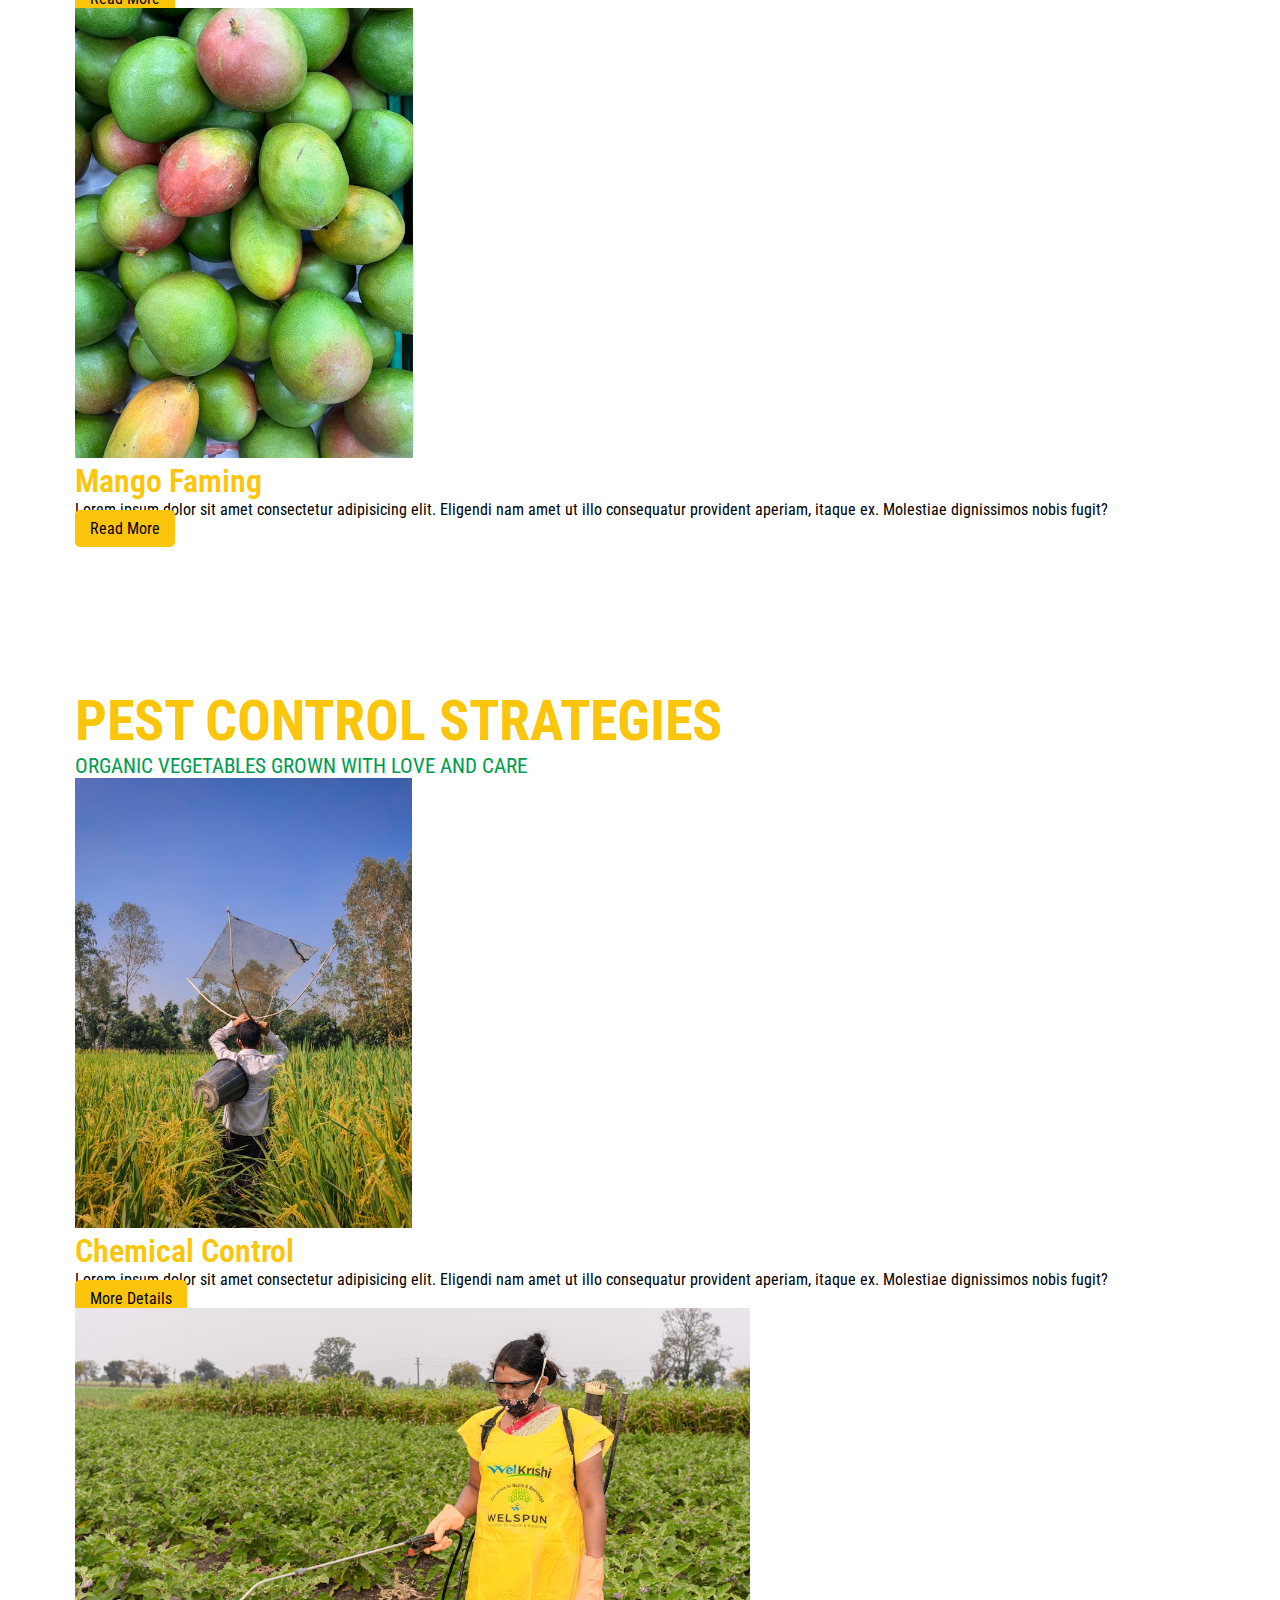
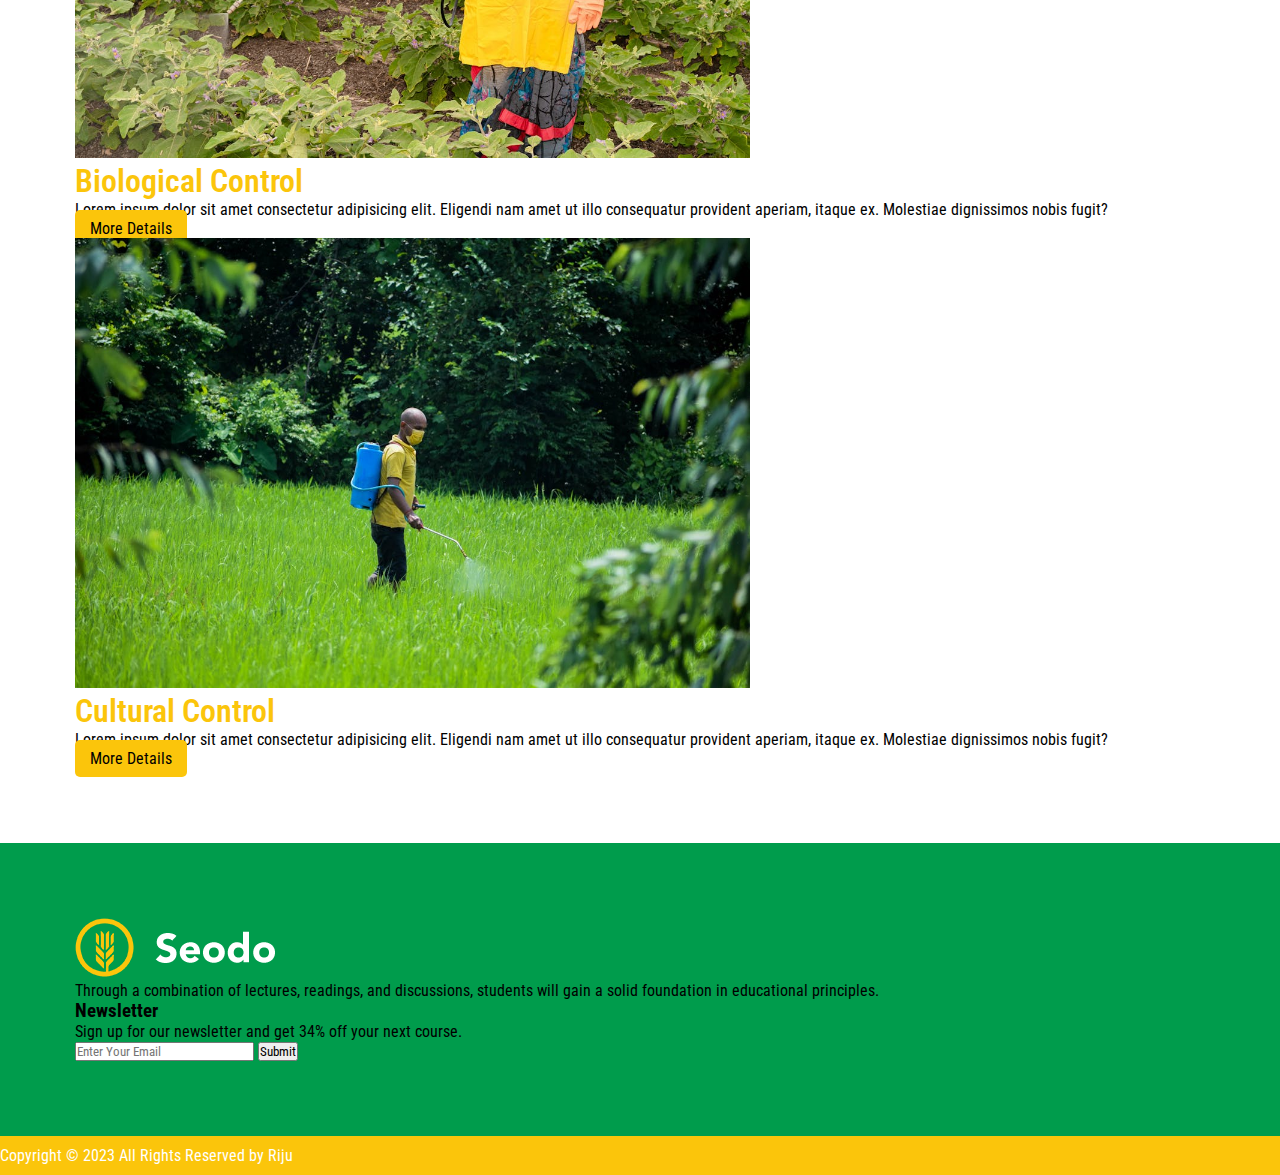
==== commit ff70f886: "updated" ====
--- a/index.html
+++ b/index.html
@@ -62,14 +62,6 @@
     </nav>
   </section>
 
-  <div class="bg-image">
-    <img src="asset/image/breadcrumbs.jpeg" class="w-100" />
-    <div class="mask text-light d-flex justify-content-center flex-column text-center" style="background-color: rgba(181, 36, 36, 0.5)">
-      <h4>Custom heading</h4>
-      <p class="m-0">paragraph</p>
-    </div>
-  </div>
-
   <!-- Slider section -->
 
   <section class="slider-section">
